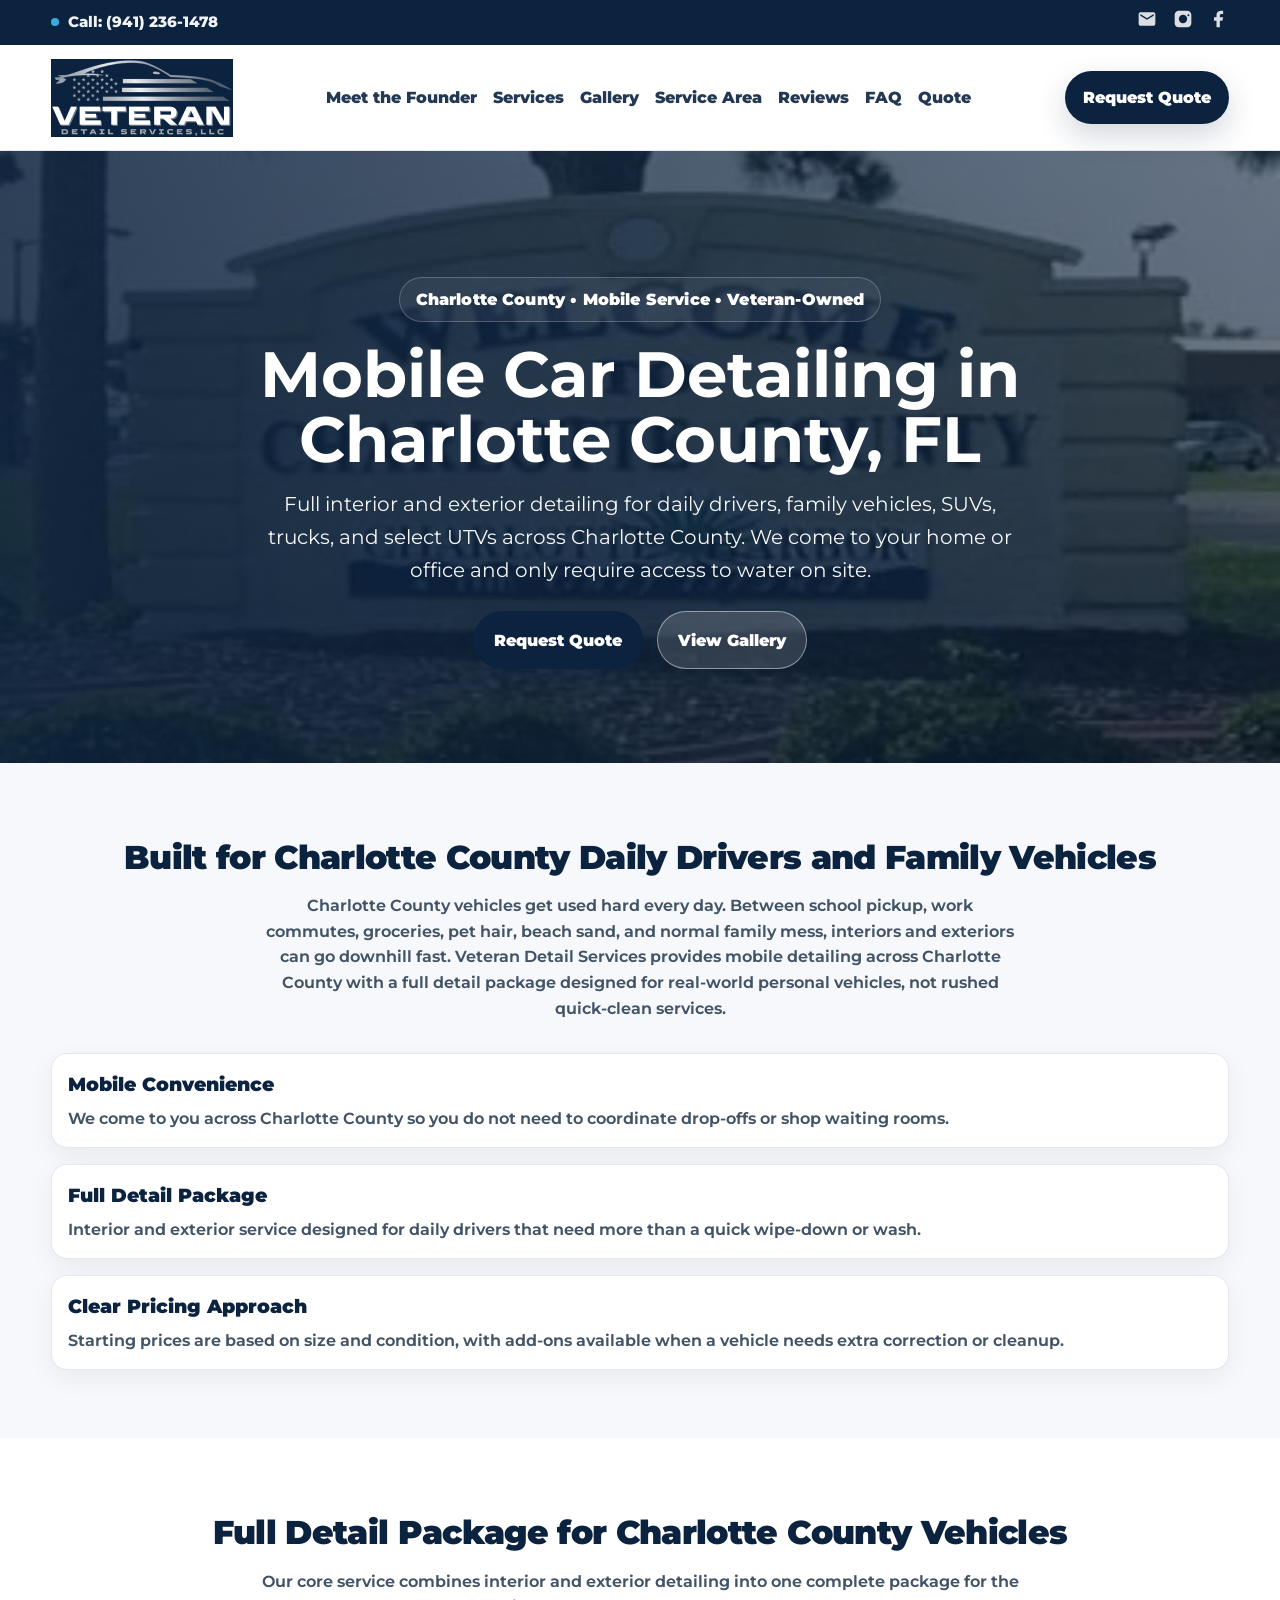
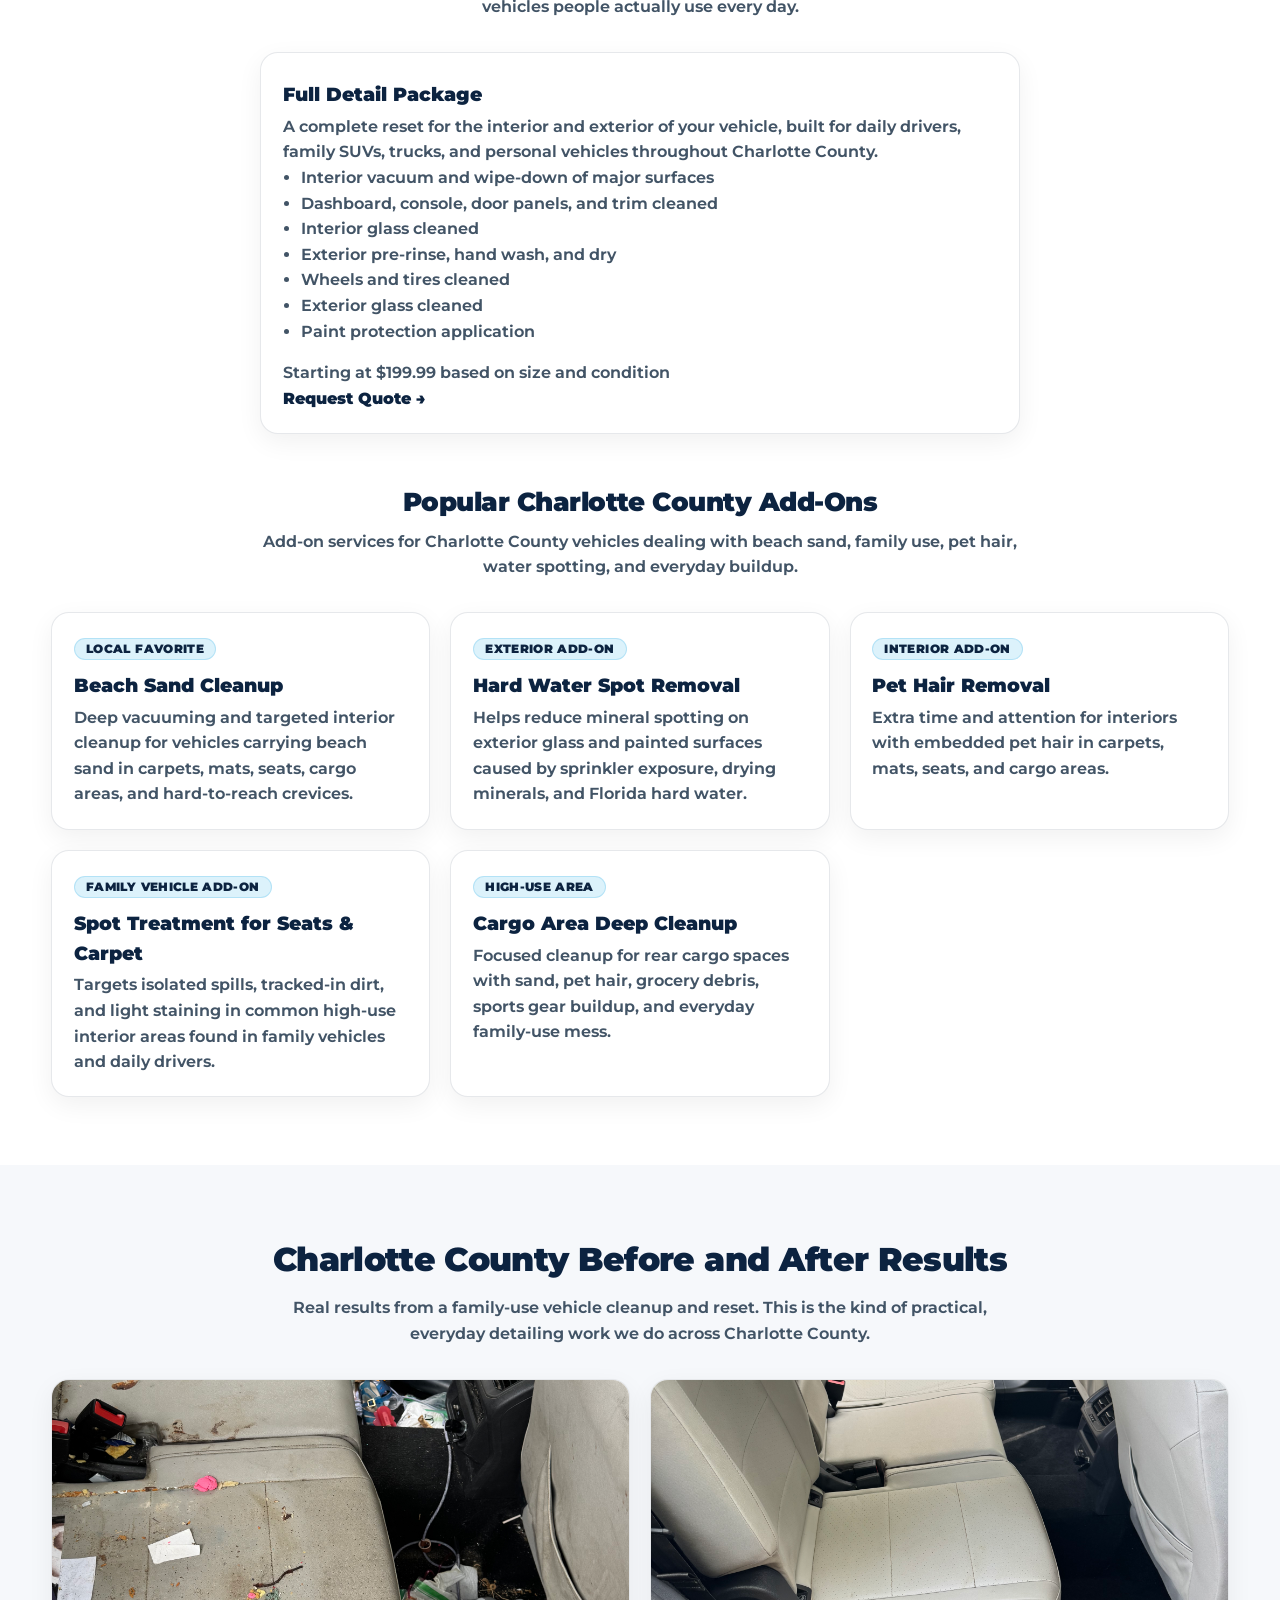
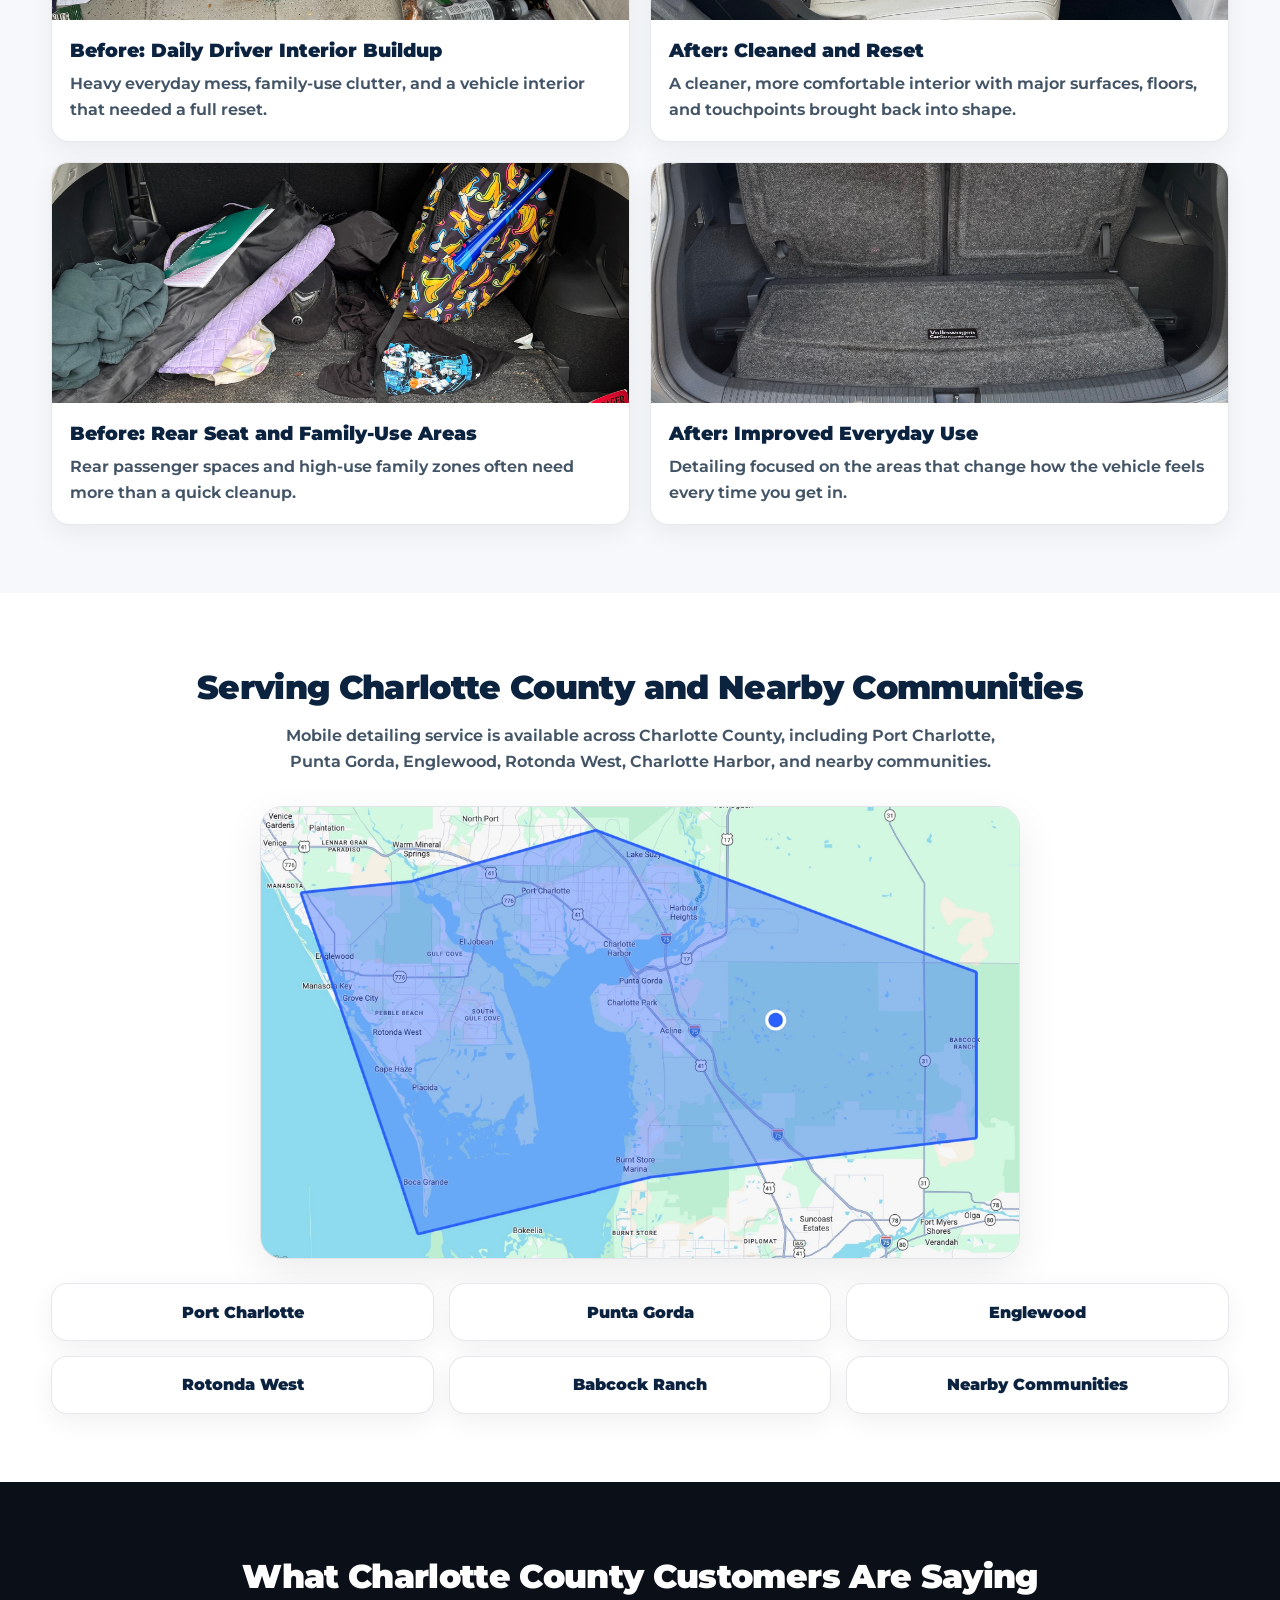
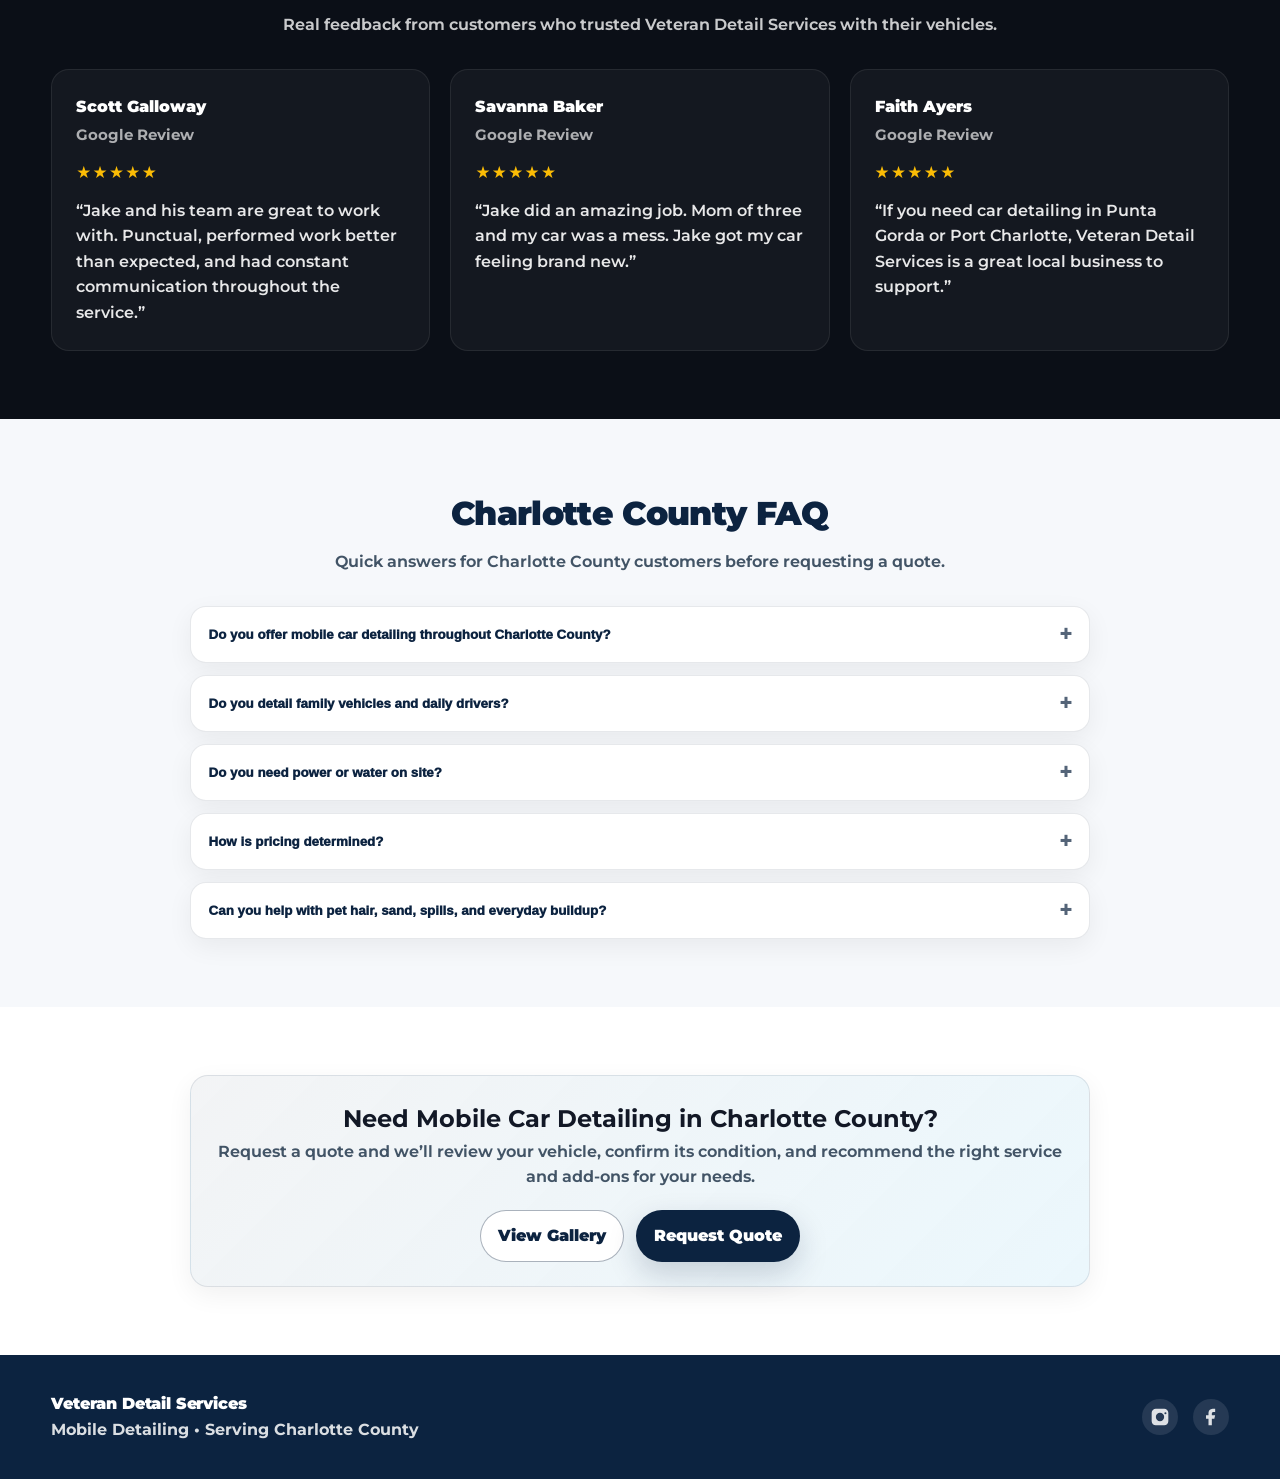
==== charlotte-county-car-detailing.html @ a0cd662c "Landing Page Creation" ====
<!DOCTYPE html>
<html lang="en">
  <head>
    <meta charset="UTF-8" />
    <meta name="viewport" content="width=device-width, initial-scale=1.0" />
    <title>Mobile Car Detailing in Charlotte County, FL | Veteran Detail Services</title>
    <meta
      name="description"
      content="Veteran-owned mobile car detailing in Charlotte County, FL for daily drivers, family SUVs, trucks, and interior resets. Serving Port Charlotte, Punta Gorda, Englewood, Rotonda West, and nearby communities."
    />
    <meta
      name="keywords"
      content="mobile car detailing Charlotte County FL, Charlotte County car detailing, Port Charlotte car detailing, Punta Gorda detailing, Englewood car detailing, family vehicle detailing Charlotte County, interior car detailing Charlotte County"
    />

    <meta property="og:url" content="https://veterandetailservices.com/charlotte-county-car-detailing.html" />
    <meta
      property="og:title"
      content="Mobile Car Detailing in Charlotte County, FL | Veteran Detail Services"
    />
    <meta
      property="og:description"
      content="Mobile interior and exterior detailing for daily drivers, family vehicles, SUVs, and trucks across Charlotte County, Florida."
    />
    <meta
      property="og:image"
      content="https://veterandetailservices.com/assets/images/charlotte-county/welcome-to-charlotte-county.jpg"
    />
    <meta property="og:type" content="website" />
    <meta property="og:site_name" content="Veteran Detail Services" />
    <meta name="robots" content="index, follow, max-image-preview:large" />

    <link rel="canonical" href="https://veterandetailservices.com/charlotte-county-car-detailing.html" />
    <link rel="stylesheet" href="assets/css/styles.css" />
    <link
      href="https://fonts.googleapis.com/css2?family=Montserrat:wght@400;600;700;800;900&display=swap"
      rel="stylesheet"
    />

    <style>
      .county-hero {
        position: relative;
        min-height: 68vh;
        display: flex;
        align-items: center;
        background:
          linear-gradient(to right, rgba(12, 35, 64, 0.84), rgba(12, 35, 64, 0.52)),
          linear-gradient(to top, rgba(0, 0, 0, 0.30), rgba(0, 0, 0, 0.12)),
          url("assets/images/charlotte-county/welcome-to-charlotte-county.jpg") center 38% / cover no-repeat;
        color: #fff;
      }

      .county-hero-content {
        position: relative;
        z-index: 2;
        max-width: 760px;
        padding: 7rem 0 5rem;
        margin: 0 auto;
        text-align: center;
      }

      .county-hero h1 {
        font-size: clamp(2.3rem, 5vw, 4.4rem);
        line-height: 1.02;
        margin-bottom: 1rem;
        color: #fff;
      }

      .county-hero p {
        font-size: clamp(1.05rem, 1.9vw, 1.25rem);
        line-height: 1.65;
        color: rgba(255, 255, 255, 0.96);
        margin-bottom: 1.5rem;
      }

      .county-hero-buttons {
        display: flex;
        gap: 0.9rem;
        flex-wrap: wrap;
        justify-content: center;
      }

      .county-grid {
        display: grid;
        grid-template-columns: 1.1fr 0.9fr;
        gap: 2rem;
        align-items: start;
      }

      .county-card {
        background: #fff;
        border: 1px solid var(--border);
        border-radius: 18px;
        box-shadow: var(--shadow-sm);
        padding: 1.5rem;
      }

      .county-card h3 {
        color: var(--navy);
        font-weight: 950;
        margin-bottom: 0.6rem;
      }

      .county-card p {
        color: var(--muted);
        font-weight: 650;
      }

      .county-points {
        display: grid;
        gap: 1rem;
      }

      .county-point {
        background: #fff;
        border: 1px solid var(--border);
        border-radius: 16px;
        box-shadow: var(--shadow-sm);
        padding: 1rem;
      }

      .county-point h3 {
        color: var(--navy);
        font-weight: 950;
        margin-bottom: 0.35rem;
      }

      .county-point p {
        color: var(--muted);
        font-weight: 650;
      }

      .county-results {
        display: grid;
        grid-template-columns: repeat(2, 1fr);
        gap: 1.25rem;
      }

      .county-result {
        background: #fff;
        border: 1px solid var(--border);
        border-radius: 18px;
        overflow: hidden;
        box-shadow: var(--shadow-sm);
      }

      .county-result-image {
        width: 100%;
        height: 280px;
        object-fit: cover;
      }

      .county-result-body {
        padding: 1rem 1.1rem 1.15rem;
      }

      .county-result-body h3 {
        color: var(--navy);
        font-weight: 950;
        margin-bottom: 0.35rem;
      }

      .county-result-body p {
        color: var(--muted);
        font-weight: 650;
      }

      .county-map {
        max-width: 760px;
        margin: 0 auto;
      }

      .county-map img {
        width: 100%;
        height: auto;
        border-radius: 22px;
        border: 1px solid rgba(12, 35, 64, 0.12);
        box-shadow: var(--shadow-md);
      }

      .county-areas-list {
        display: grid;
        grid-template-columns: repeat(3, 1fr);
        gap: 0.9rem;
        margin-top: 1.5rem;
      }

      .county-area-pill {
        display: flex;
        align-items: center;
        justify-content: center;
        padding: 0.95rem 1rem;
        border-radius: 16px;
        background: #fff;
        border: 1px solid var(--border);
        box-shadow: var(--shadow-sm);
        font-weight: 900;
        color: var(--navy);
      }

      .county-review-grid {
        display: grid;
        grid-template-columns: repeat(3, 1fr);
        gap: 1.25rem;
      }

      .county-review {
        padding: 1.5rem;
        background: rgba(255, 255, 255, 0.04);
        border: 1px solid rgba(255, 255, 255, 0.08);
        border-radius: 18px;
      }

      .county-review-name {
        font-weight: 900;
        color: #fff;
        margin-bottom: 0.25rem;
      }

      .county-review-source {
        font-size: 0.92rem;
        font-weight: 700;
        color: rgba(255, 255, 255, 0.65);
        margin-bottom: 0.7rem;
      }

      .county-review-stars {
        font-size: 1.05rem;
        letter-spacing: 0.08em;
        color: #fbbc05;
        margin-bottom: 0.75rem;
      }

      .county-review p {
        color: rgba(255, 255, 255, 0.9);
        font-weight: 600;
      }

      @media (max-width: 1000px) {
        .county-grid,
        .county-review-grid,
        .county-areas-list {
          grid-template-columns: 1fr;
        }

        .county-results {
          grid-template-columns: 1fr;
        }
      }

      @media (max-width: 768px) {
        .county-hero {
          min-height: 62vh;
          background:
            linear-gradient(to top, rgba(12, 35, 64, 0.92), rgba(12, 35, 64, 0.62)),
            linear-gradient(to right, rgba(0, 0, 0, 0.18), rgba(0, 0, 0, 0.10)),
            url("assets/images/charlotte-county/welcome-to-charlotte-county.jpg") center 35% / cover no-repeat;
          }
        }

        .county-hero-content {
          text-align: center;
          padding: 6.5rem 0 4.5rem;
        }

        .county-hero-buttons {
          justify-content: center;
        }

        .county-result-image {
          height: 240px;
        }

    </style>
  </head>

  <body id="top">
    <div class="topbar">
      <div class="container topbar-inner">
        <a class="topbar-phone" href="tel:+19412361478" aria-label="Call Veteran Detail Services">
          <span class="dot"></span> Call: (941) 236-1478
        </a>

        <div class="topbar-social" aria-label="Social links">
          <a href="mailto:veterandetailservices.swfl@gmail.com" aria-label="Email">
            <svg viewBox="0 0 24 24" class="social-icon" aria-hidden="true">
              <path
                fill="currentColor"
                d="M20 4H4a2 2 0 0 0-2 2v12a2 2 0 0 0 2 2h16a2 2 0 0 0 2-2V6a2 2 0 0 0-2-2zm0 4-8 5L4 8V6l8 5 8-5v2z"
              />
            </svg>
          </a>

          <a
            href="https://www.instagram.com/veterandetailservices.swfl/"
            target="_blank"
            rel="noopener"
            aria-label="Instagram"
          >
            <svg viewBox="0 0 24 24" class="social-icon" aria-hidden="true">
              <path
                fill="currentColor"
                d="M7 2C4.24 2 2 4.24 2 7v10c0 2.76 2.24 5 5 5h10c2.76 0 5-2.24 5-5V7c0-2.76-2.24-5-5-5H7zm5 5a5 5 0 1 1 0 10 5 5 0 0 1 0-10zm6.5-.75a1.25 1.25 0 1 1 0 2.5 1.25 1.25 0 0 1 0-2.5z"
              />
            </svg>
          </a>

          <a
            href="https://www.facebook.com/veterandetailservices"
            target="_blank"
            rel="noopener"
            aria-label="Facebook"
          >
            <svg viewBox="0 0 24 24" class="social-icon" aria-hidden="true">
              <path
                fill="currentColor"
                d="M13 22v-8h3l1-4h-4V8c0-1.16.84-2 2-2h2V2h-3c-3.31 0-5 2.69-5 5v3H6v4h3v8h4z"
              />
            </svg>
          </a>
        </div>
      </div>
    </div>

    <header class="navbar">
      <div class="container nav-container">
        <a class="logo-wrapper" href="index.html#top" aria-label="Go to home">
          <img src="assets/images/vds-logo-header.png" alt="Veteran Detail Services" class="logo" />
        </a>

        <button class="nav-toggle" aria-expanded="false" aria-controls="primaryNav">
          <span class="sr-only">Open menu</span>
          ☰
        </button>

        <nav class="nav" id="primaryNav" aria-label="Primary">
          <ul class="nav-links">
            <li><a href="founder.html">Meet the Founder</a></li>
            <li><a href="index.html#services">Services</a></li>
            <li><a href="gallery.html">Gallery</a></li>
            <li><a href="index.html#areas">Service Area</a></li>
            <li><a href="index.html#reviews">Reviews</a></li>
            <li><a href="index.html#faq">FAQ</a></li>
            <li><a href="contact.html">Quote</a></li>
          </ul>
        </nav>

        <div class="nav-cta">
          <a href="contact.html" class="btn-primary">Request Quote</a>
        </div>
      </div>
    </header>

    <main>
      <section class="county-hero">
        <div class="container">
          <div class="county-hero-content">
            <div class="hero-badge">Charlotte County • Mobile Service • Veteran-Owned</div>
            <h1>Mobile Car Detailing in Charlotte County, FL</h1>
            <p>
              Full interior and exterior detailing for daily drivers, family vehicles, SUVs, trucks, and select UTVs
              across Charlotte County. We come to your home or office and only require access to water on site.
            </p>

            <div class="county-hero-buttons">
              <a href="contact.html" class="btn-primary large">Request Quote</a>
              <a href="gallery.html" class="btn-secondary large">View Gallery</a>
            </div>
          </div>
        </div>
      </section>

      <section class="section section-alt">
        <div class="container">
          <div class="section-header center">
            <h2 class="section-title center">Built for Charlotte County Daily Drivers and Family Vehicles</h2>
            <p class="section-subtitle center">
              Charlotte County vehicles get used hard every day. Between school pickup, work commutes, groceries,
              pet hair, beach sand, and normal family mess, interiors and exteriors can go downhill fast.
              Veteran Detail Services provides mobile detailing across Charlotte County with a full detail package
              designed for real-world personal vehicles, not rushed quick-clean services.
            </p>
          </div>

            <div class="county-points">
              <div class="county-point">
                <h3>Mobile Convenience</h3>
                <p>We come to you across Charlotte County so you do not need to coordinate drop-offs or shop waiting rooms.</p>
              </div>

              <div class="county-point">
                <h3>Full Detail Package</h3>
                <p>Interior and exterior service designed for daily drivers that need more than a quick wipe-down or wash.</p>
              </div>

              <div class="county-point">
                <h3>Clear Pricing Approach</h3>
                <p>Starting prices are based on size and condition, with add-ons available when a vehicle needs extra correction or cleanup.</p>
              </div>
            </div>
          </div>
        </div>
      </section>

      <section class="section" id="charlotte-services">
        <div class="container">
          <div class="section-header center">
            <h2 class="section-title center">Full Detail Package for Charlotte County Vehicles</h2>
            <p class="section-subtitle center">
              Our core service combines interior and exterior detailing into one complete package for the vehicles people actually use every day.
            </p>
          </div>

          <div class="cards" style="display: flex; justify-content: center;">
            <article class="card" style="max-width: 760px; width: 100%;">
              <div class="card-top">
                <h3>Full Detail Package</h3>
              </div>

              <p>
                A complete reset for the interior and exterior of your vehicle, built for daily drivers, family SUVs,
                trucks, and personal vehicles throughout Charlotte County.
              </p>

              <ul class="card-list">
                <li>Interior vacuum and wipe-down of major surfaces</li>
                <li>Dashboard, console, door panels, and trim cleaned</li>
                <li>Interior glass cleaned</li>
                <li>Exterior pre-rinse, hand wash, and dry</li>
                <li>Wheels and tires cleaned</li>
                <li>Exterior glass cleaned</li>
                <li>Paint protection application</li>
              </ul>

              <p class="card-meta">Starting at $199.99 based on size and condition</p>
              <a class="card-link" href="contact.html">Request Quote →</a>
            </article>
          </div>

          <div class="section-header center" style="margin-top: 3rem;">
            <h3 class="section-title center" style="font-size: clamp(1.25rem, 2vw, 1.6rem); margin-bottom: 0.35rem;">
                Popular Charlotte County Add-Ons
              </h3>
              <p class="section-subtitle center">
                Add-on services for Charlotte County vehicles dealing with beach sand, family use, pet hair, water spotting, and everyday buildup.
              </p>
          </div>

          <div class="cards addon-cards">
            <article class="card">
              <div class="card-top">
                <div class="card-tag">LOCAL FAVORITE</div>
                <h3>Beach Sand Cleanup</h3>
              </div>
              <p>
                Deep vacuuming and targeted interior cleanup for vehicles carrying beach sand in carpets,
                mats, seats, cargo areas, and hard-to-reach crevices.
              </p>
            </article>

            <article class="card">
              <div class="card-top">
                <div class="card-tag">EXTERIOR ADD-ON</div>
                <h3>Hard Water Spot Removal</h3>
              </div>
              <p>
                Helps reduce mineral spotting on exterior glass and painted surfaces caused by sprinkler exposure,
                drying minerals, and Florida hard water.
              </p>
            </article>

            <article class="card">
              <div class="card-top">
                <div class="card-tag">INTERIOR ADD-ON</div>
                <h3>Pet Hair Removal</h3>
              </div>
              <p>
                Extra time and attention for interiors with embedded pet hair in carpets, mats, seats,
                and cargo areas.
              </p>
            </article>

            <article class="card">
              <div class="card-top">
                <div class="card-tag">FAMILY VEHICLE ADD-ON</div>
                <h3>Spot Treatment for Seats & Carpet</h3>
              </div>
              <p>
                Targets isolated spills, tracked-in dirt, and light staining in common high-use interior areas
                found in family vehicles and daily drivers.
              </p>
            </article>

            <article class="card">
              <div class="card-top">
                <div class="card-tag">HIGH-USE AREA</div>
                <h3>Cargo Area Deep Cleanup</h3>
              </div>
              <p>
                Focused cleanup for rear cargo spaces with sand, pet hair, grocery debris, sports gear buildup,
                and everyday family-use mess.
              </p>
            </article>
          </div>
        </div>
      </section>

      <section class="section section-alt" id="charlotte-results">
        <div class="container">
          <div class="section-header center">
            <h2 class="section-title center">Charlotte County Before and After Results</h2>
            <p class="section-subtitle center">
              Real results from a family-use vehicle cleanup and reset. This is the kind of practical, everyday detailing work we do across Charlotte County.
            </p>
          </div>

          <div class="county-results">
            <article class="county-result">
              <img
                src="assets/images/charlotte-county/charlotte-family-before-1.jpg"
                alt="Family vehicle interior before mobile detailing in Charlotte County"
                class="county-result-image"
              />
              <div class="county-result-body">
                <h3>Before: Daily Driver Interior Buildup</h3>
                <p>Heavy everyday mess, family-use clutter, and a vehicle interior that needed a full reset.</p>
              </div>
            </article>

            <article class="county-result">
              <img
                src="assets/images/charlotte-county/charlotte-family-after-1.jpg"
                alt="Family vehicle interior after mobile detailing in Charlotte County"
                class="county-result-image"
              />
              <div class="county-result-body">
                <h3>After: Cleaned and Reset</h3>
                <p>A cleaner, more comfortable interior with major surfaces, floors, and touchpoints brought back into shape.</p>
              </div>
            </article>

            <article class="county-result">
              <img
                src="assets/images/charlotte-county/charlotte-family-before-2.jpg"
                alt="Family SUV rear seating area before detailing in Charlotte County"
                class="county-result-image"
              />
              <div class="county-result-body">
                <h3>Before: Rear Seat and Family-Use Areas</h3>
                <p>Rear passenger spaces and high-use family zones often need more than a quick cleanup.</p>
              </div>
            </article>

            <article class="county-result">
              <img
                src="assets/images/charlotte-county/charlotte-family-after-2.jpg"
                alt="Family SUV rear seating area after detailing in Charlotte County"
                class="county-result-image"
              />
              <div class="county-result-body">
                <h3>After: Improved Everyday Use</h3>
                <p>Detailing focused on the areas that change how the vehicle feels every time you get in.</p>
              </div>
            </article>
          </div>
        </div>
      </section>

      <section class="section" id="charlotte-map">
        <div class="container">
          <div class="section-header center">
            <h2 class="section-title center">Serving Charlotte County and Nearby Communities</h2>
            <p class="section-subtitle center">
              Mobile detailing service is available across Charlotte County, including Port Charlotte, Punta Gorda, Englewood,
              Rotonda West, Charlotte Harbor, and nearby communities.
            </p>
          </div>

          <div class="county-map">
            <img
              src="assets/images/charlotte-county/charlotte-county-map.jpg"
              alt="Map showing Charlotte County, Florida service area for Veteran Detail Services"
              loading="lazy"
            />
          </div>

          <div class="county-areas-list">
            <div class="county-area-pill">Port Charlotte</div>
            <div class="county-area-pill">Punta Gorda</div>
            <div class="county-area-pill">Englewood</div>
            <div class="county-area-pill">Rotonda West</div>
            <div class="county-area-pill">Babcock Ranch</div>
            <div class="county-area-pill">Nearby Communities</div>
          </div>
        </div>
      </section>

      <section class="section" id="charlotte-reviews" style="background: #0b0f17; color: #fff;">
        <div class="container">
          <div class="section-header center">
            <h2 class="section-title center" style="color: #fff;">What Charlotte County Customers Are Saying</h2>
            <p class="section-subtitle center" style="color: rgba(255,255,255,0.78);">
              Real feedback from customers who trusted Veteran Detail Services with their vehicles.
            </p>
          </div>

          <div class="county-review-grid">
            <article class="county-review">
              <div class="county-review-name">Scott Galloway</div>
              <div class="county-review-source">Google Review</div>
              <div class="county-review-stars" aria-label="5 out of 5 stars">★★★★★</div>
              <p>
                “Jake and his team are great to work with. Punctual, performed work better than expected,
                and had constant communication throughout the service.”
              </p>
            </article>

            <article class="county-review">
              <div class="county-review-name">Savanna Baker</div>
              <div class="county-review-source">Google Review</div>
              <div class="county-review-stars" aria-label="5 out of 5 stars">★★★★★</div>
              <p>
                “Jake did an amazing job. Mom of three and my car was a mess. Jake got my car feeling brand new.”
              </p>
            </article>

            <article class="county-review">
              <div class="county-review-name">Faith Ayers</div>
              <div class="county-review-source">Google Review</div>
              <div class="county-review-stars" aria-label="5 out of 5 stars">★★★★★</div>
              <p>
                “If you need car detailing in Punta Gorda or Port Charlotte, Veteran Detail Services is a great local business to support.”
              </p>
            </article>
          </div>
        </div>
      </section>

      <section class="section section-alt" id="charlotte-faq">
        <div class="container">
          <div class="section-header center">
            <h2 class="section-title center">Charlotte County FAQ</h2>
            <p class="section-subtitle center">Quick answers for Charlotte County customers before requesting a quote.</p>
          </div>

          <div class="faq">
            <div class="faq-item">
              <button class="faq-q" aria-expanded="false">
                Do you offer mobile car detailing throughout Charlotte County?
                <span class="faq-icon">+</span>
              </button>
              <div class="faq-a" hidden>
                Yes. We provide mobile detailing across Charlotte County and nearby communities, including Port Charlotte,
                Punta Gorda, Englewood, Rotonda West, and surrounding areas when scheduling allows.
              </div>
            </div>

            <div class="faq-item">
              <button class="faq-q" aria-expanded="false">
                Do you detail family vehicles and daily drivers?
                <span class="faq-icon">+</span>
              </button>
              <div class="faq-a" hidden>
                Yes. This page is specifically built around the type of vehicles many Charlotte County customers drive every day:
                family SUVs, daily drivers, personal-use trucks, and interiors that need practical cleanup and reset work.
              </div>
            </div>

            <div class="faq-item">
              <button class="faq-q" aria-expanded="false">
                Do you need power or water on site?
                <span class="faq-icon">+</span>
              </button>
              <div class="faq-a" hidden>
                At this time, we only require access to a water source on site. We provide our own power.
              </div>
            </div>

            <div class="faq-item">
              <button class="faq-q" aria-expanded="false">
                How is pricing determined?
                <span class="faq-icon">+</span>
              </button>
              <div class="faq-a" hidden>
                Pricing starts based on vehicle size and increases based on interior condition and selected add-ons.
                Final pricing is confirmed after review of the vehicle details and condition.
              </div>
            </div>

            <div class="faq-item">
              <button class="faq-q" aria-expanded="false">
                Can you help with pet hair, sand, spills, and everyday buildup?
                <span class="faq-icon">+</span>
              </button>
              <div class="faq-a" hidden>
                Yes. Those are some of the most common issues we see in Charlotte County daily drivers and family vehicles.
                Add-ons are available when a vehicle needs additional correction or cleanup.
              </div>
            </div>
          </div>
        </div>
      </section>

      <section class="section">
        <div class="container">
          <div class="founder-mission" style="max-width: 900px; margin: 0 auto; text-align: center;">
            <h2>Need Mobile Car Detailing in Charlotte County?</h2>
            <p>
              Request a quote and we’ll review your vehicle, confirm its condition, and recommend the right service and add-ons for your needs.
            </p>
            <div class="founder-actions" style="justify-content: center;">
              <a href="gallery.html" class="btn-secondary dark">View Gallery</a>
              <a href="contact.html" class="btn-primary">Request Quote</a>
            </div>
          </div>
        </div>
      </section>
    </main>

    <footer class="footer">
      <div class="container footer-inner">
        <div>
          <div class="footer-title">Veteran Detail Services</div>
          <div class="footer-sub">Mobile Detailing • Serving Charlotte County</div>
        </div>

        <div class="footer-social">
          <a
            href="https://www.instagram.com/veterandetailservices.swfl/"
            target="_blank"
            rel="noopener"
            aria-label="Instagram"
          >
            <svg viewBox="0 0 24 24" class="social-icon" aria-hidden="true">
              <path
                fill="currentColor"
                d="M7 2C4.24 2 2 4.24 2 7v10c0 2.76 2.24 5 5 5h10c2.76 0 5-2.24 5-5V7c0-2.76-2.24-5-5-5H7zm5 5a5 5 0 1 1 0 10 5 5 0 0 1 0-10zm6.5-.75a1.25 1.25 0 1 1 0 2.5 1.25 1.25 0 0 1 0-2.5z"
              />
            </svg>
          </a>

          <a
            href="https://www.facebook.com/veterandetailservices"
            target="_blank"
            rel="noopener"
            aria-label="Facebook"
          >
            <svg viewBox="0 0 24 24" class="social-icon" aria-hidden="true">
              <path
                fill="currentColor"
                d="M13 22v-8h3l1-4h-4V8c0-1.16.84-2 2-2h2V2h-3c-3.31 0-5 2.69-5 5v3H6v4h3v8h4z"
              />
            </svg>
          </a>
        </div>
      </div>
    </footer>

    <div class="mobile-cta-bar" aria-label="Quick contact actions">
      <a class="mobile-cta-btn primary" href="tel:+19412361478">Call</a>
      <a class="mobile-cta-btn" href="sms:+19412361478">Text</a>
      <a class="mobile-cta-btn accent" href="contact.html">Quote</a>
    </div>

    <script src="assets/js/main.js"></script>

    <script type="application/ld+json">
      {
        "@context": "https://schema.org",
        "@graph": [
          {
            "@type": "WebPage",
            "name": "Charlotte County Mobile Car Detailing | Veteran Detail Services",
            "url": "https://veterandetailservices.com/charlotte-county-car-detailing.html",
            "description": "Mobile car detailing in Charlotte County, Florida for daily drivers, family vehicles, SUVs, and trucks."
          },
          {
            "@type": "AutoDetailing",
            "name": "Veteran Detail Services",
            "url": "https://veterandetailservices.com/",
            "telephone": "+1-941-236-1478",
            "email": "veterandetailservices.swfl@gmail.com",
            "areaServed": [
              "Charlotte County, FL",
              "Port Charlotte, FL",
              "Punta Gorda, FL",
              "Englewood, FL",
              "Rotonda West, FL",
              "Charlotte Harbor, FL"
            ]
          }
        ]
      }
    </script>
  </body>
</html>
---- assets/css/styles.css ----
/* =========================
   GLOBAL RESET + THEME
========================= */
*{ margin: 0; padding: 0; box-sizing: border-box; }

:root{
  --navy: #0c2340;
  --navy-2: #144a75;
  --sky: #3db4e7;

  --text: #121826;
  --muted: #425466;

  --bg: #ffffff;
  --bg-alt: #f6f8fb;

  --border: rgba(12,35,64,0.10);
  --shadow-sm: 0 8px 26px rgba(0,0,0,0.06);
  --shadow-md: 0 14px 42px rgba(0,0,0,0.08);

  --radius-sm: 10px;
  --radius-md: 14px;
  --radius-lg: 18px;

  --focus: 0 0 0 4px rgba(61,180,231,0.25);
}

html{ scroll-behavior: smooth; }

body{
  font-family: "Montserrat", system-ui, -apple-system, Segoe UI, Roboto, Arial, sans-serif;
  line-height: 1.6;
  background: var(--bg);
  color: var(--text);
}

img{ max-width: 100%; height: auto; display: block; }
a{ color: inherit; text-decoration: none; }

.container{
  width: 92%;
  max-width: 1200px;
  margin: 0 auto;
}

.center{ text-align: center; }

.sr-only{
  position: absolute;
  width: 1px; height: 1px;
  padding: 0; margin: -1px;
  overflow: hidden;
  clip: rect(0,0,0,0);
  border: 0;
}

/* Reduce motion if user prefers */
@media (prefers-reduced-motion: reduce){
  *{ scroll-behavior: auto !important; transition: none !important; animation: none !important; }
}

/* =========================
   TOP BAR
========================= */
.topbar{
  background: var(--navy);
  color: #fff;
  font-weight: 800;
  font-size: 0.95rem;
}

.topbar-inner{
  display: flex;
  justify-content: space-between;
  align-items: center;
  padding: 0.55rem 0;
  gap: 1rem;
}

.topbar-phone{
  display: inline-flex;
  align-items: center;
  gap: 0.55rem;
  opacity: 0.95;
}

.dot{
  width: 8px;
  height: 8px;
  border-radius: 50%;
  background: var(--sky);
  display: inline-block;
}

.topbar-social{
  display: flex;
  gap: 1rem;
  align-items: center;
}

.social-icon{
  width: 20px;
  height: 20px;
  color: #ffffff;
  opacity: 0.85;
  transition: opacity 0.2s ease, transform 0.2s ease;
}

.topbar-social a:hover .social-icon{
  opacity: 1;
  transform: translateY(-2px);
}

/* =========================
   NAVBAR
========================= */
.navbar{
  position: sticky;
  top: 0;
  z-index: 20;
  background: rgba(255,255,255,0.92);
  backdrop-filter: blur(10px);
  border-bottom: 1px solid var(--border);
}

.nav-container{
  display: flex;
  align-items: center;
  justify-content: space-between;
  gap: 1rem;
  padding: 0.85rem 0;
}

.logo-wrapper{
  display: flex;
  align-items: center;
  flex-shrink: 0;
}

.logo{
  height: 78px;
  width: auto;
  display: block;
}

.nav-toggle{
  display: none;
  border: 1px solid var(--border);
  background: #fff;
  border-radius: 12px;
  padding: 0.5rem 0.75rem;
  font-size: 1.2rem;
  cursor: pointer;
}

.nav-links{
  list-style: none;
  display: flex;
  gap: 1rem;
  align-items: center;
}

.nav-links a{
  font-weight: 850;
  color: var(--navy);
  opacity: 0.9;
}

.nav-links a:hover{ opacity: 1; }

.nav-cta{ display: flex; }

/* Mobile nav open state (used by JS) */
.nav.is-open{ display: block; }

@media (max-width: 1000px){
  .nav{
    box-shadow: 0 18px 40px rgba(0,0,0,0.10);
  }

  .gallery-grid{ grid-template-columns: repeat(2, 1fr); }

  .nav-links a{
    width: 100%;
    padding: 0.75rem 0.25rem;
  }
}

@media (max-width: 600px){
  .gallery-grid{ grid-template-columns: 1fr; }
}

/* =========================
   BUTTONS
========================= */
.btn-primary,
.btn-secondary{
  display: inline-flex;
  align-items: center;
  justify-content: center;
  gap: 0.55rem;
  border-radius: 999px;
  padding: 0.78rem 1.05rem;
  font-weight: 900;
  border: 1px solid transparent;
  transition: transform 0.15s ease, box-shadow 0.2s ease, background 0.2s ease, color 0.2s ease, border-color 0.2s ease;
  white-space: nowrap;
}

.btn-primary{
  background: var(--navy);
  color: #fff;
  box-shadow: 0 12px 30px rgba(12,35,64,0.18);
}

.btn-primary:hover{
  background: var(--navy-2);
  transform: translateY(-1px);
}

.btn-secondary{
  background: rgba(255,255,255,0.14);
  border-color: rgba(255,255,255,0.45);
  color: #fff;
}

.btn-secondary:hover{
  background: rgba(255,255,255,0.18);
  transform: translateY(-1px);
}

.btn-secondary.dark{
  background: #fff;
  color: var(--navy);
  border-color: rgba(12,35,64,0.35);
}

.btn-secondary.dark:hover{
  background: var(--navy);
  color: #fff;
  border-color: var(--navy);
}

.large{ 
  padding: 0.95rem 1.25rem; 
  font-size: 1.1rem;
}

.btn-primary,
.btn-secondary{
  font-size: 1rem;
}

/* =========================
   SECTIONS
========================= */
.section{ padding: 4.25rem 0; }
.section-alt{ background: var(--bg-alt); }

.section-header{
  margin-bottom: 2rem;
}

.section-title{
  font-size: clamp(1.6rem, 2.6vw, 2.2rem);
  font-weight: 950;
  letter-spacing: -0.02em;
  color: var(--navy);
  margin-bottom: 0.55rem;
}

.section-subtitle{
  max-width: 760px;
  margin: 0 auto;
  color: var(--muted);
  font-weight: 650;
}

/* Offset anchor scrolling for sticky navbar */
section{
  scroll-margin-top: 90px;
}

/* =========================
   FOUNDER SECTION
========================= */
.founder-intro{
  align-items: start;
}

.founder-image-wrap{
  background: linear-gradient(135deg, rgba(12,35,64,0.05), rgba(61,180,231,0.10));
  border: 1px solid rgba(12,35,64,0.10);
  border-radius: 18px;
  overflow: hidden;
  box-shadow: var(--shadow-sm);
  padding: 12px;
}

.founder-image-grid{
  display: grid;
  grid-template-columns: 1.15fr 0.85fr;
  gap: 12px;
  align-items: stretch;
}

.founder-image{
  width: 100%;
  height: 420px;
  object-fit: cover;
  border-radius: 12px;
  box-shadow: 0 10px 24px rgba(12,35,64,0.12);
}

.founder-image-main{
  object-position: center 18%;
}

.founder-image-secondary{
  object-position: center 22%;
}

.founder-copy h3{
  font-size: clamp(1.35rem, 2vw, 1.8rem);
  font-weight: 950;
  color: var(--navy);
  margin-bottom: 0.75rem;
}

.founder-copy p{
  color: var(--muted);
  font-weight: 650;
  margin-bottom: 1rem;
}

.founder-grid{
  display: grid;
  grid-template-columns: repeat(3, 1fr);
  gap: 1.25rem;
  margin-top: 2.25rem;
}

.founder-card{
  background: #fff;
  border: 1px solid var(--border);
  border-radius: 18px;
  overflow: hidden;
  box-shadow: var(--shadow-sm);
  display: flex;
  flex-direction: column;
  height: 100%;
  min-width: 0;
}

.founder-card .card-tag{
  display: flex;
  align-items: center;
  justify-content: center;
  width: 220px;
  min-height: 48px;
  margin: 0 auto 0.35rem auto;
  text-align: center;
}

.founder-card-image{
  width: 100%;
  height: 250px;
  object-fit: cover;
}

.founder-card-image-army{
  object-position: center 25%;
}

.founder-card-image-fire{
  object-position: center 42%;
}

.founder-card-image-why{
  object-position: center 27%;
}

.founder-card-body{
  padding: 1.4rem 1.25rem 1.35rem;
  display: flex;
  flex-direction: column;
  gap: 0.8rem;
  flex: 1;
  min-width: 0;
}

.founder-card h3{
  font-weight: 950;
  color: var(--navy);
  margin: 0;
}

.founder-card p{
  color: var(--muted);
  font-weight: 650;
  margin: 0;
}

.founder-card h3,
.founder-card p{
  min-width: 0;
  overflow-wrap: anywhere;
}

.founder-mission{
  margin-top: 2.25rem;
  background: linear-gradient(135deg, rgba(12,35,64,0.05), rgba(61,180,231,0.10));
  border: 1px solid rgba(12,35,64,0.10);
  border-radius: 18px;
  padding: 1.5rem;
  box-shadow: var(--shadow-sm);
}

.founder-mission h3{
  font-weight: 950;
  color: var(--navy);
  margin-bottom: 0.5rem;
}

.founder-mission p{
  color: var(--muted);
  font-weight: 650;
  margin: 0;
}

.founder-actions{
  display: flex;
  gap: 0.75rem;
  flex-wrap: wrap;
  margin-top: 1.25rem;
}

@media (max-width: 900px){
  .founder-image-grid{
    grid-template-columns: 1fr;
  }

  .founder-image-wrap{
    padding: 10px;
  }

  .founder-image{
    height: auto;
    max-height: none;
    aspect-ratio: auto;
    object-fit: contain;
    background: #f6f8fb;
  }

  .founder-card-image{
    height: 260px;
  }
}

@media (max-width: 640px){
  .founder-image{
    height: auto;
    object-fit: contain;
    background: #f6f8fb;
  }

  .founder-card-image{
    height: 220px;
  }

  .founder-card-image-army{
    object-position: center 10%;
  }

  .founder-card-image-fire{
    object-position: center 10%;
  }

  .founder-card-image-why{
    object-position: center 16%;
  }
}

/* =========================
   SEO
========================= */
.areas-seo{
  max-width: 780px;
  margin: 0.75rem auto 2rem auto;
  color: var(--muted);
  font-weight: 650;
}

/* =========================
   HERO
========================= */
.hero-badge{
  display: inline-flex;
  align-items: center;
  justify-content: center;
  gap: 0.5rem;
  padding: 0.55rem 0.95rem;
  border-radius: 999px;
  border: 1px solid rgba(255,255,255,0.22);
  background: rgba(255,255,255,0.06);
  font-weight: 900;
  letter-spacing: 0.01em;
  margin-bottom: 1.25rem;
}

.hero-buttons{
  display: flex;
  gap: 0.9rem;
  justify-content: center;
  flex-wrap: wrap;
}

.hero-social{
  margin-top: 0.8rem;
  text-align: center;
  font-weight: 750;
  opacity: 0.92;
}

.hero-social a{
  color: var(--sky);
}

.hero-social a:hover{
  text-decoration: underline;
}

.hero-quicklinks{
  margin-top: 1.3rem;
  display: inline-flex;
  gap: 0.75rem;
  flex-wrap: wrap;
  justify-content: center;
}

.hero-quicklinks a{
  padding: 0.55rem 0.8rem;
  border-radius: 999px;
  border: 1px solid rgba(255,255,255,0.22);
  background: rgba(255,255,255,0.06);
  font-weight: 850;
}

.hero-slider {
  position: relative;
  min-height: 82vh;
  overflow: hidden;
  background: #0c2340;
}

.hero-slide {
  position: absolute;
  inset: 0;
  opacity: 0;
  visibility: hidden;
  transition: opacity 0.8s ease, visibility 0.8s ease;
  background-size: cover;
  background-position: center;
  display: flex;
  align-items: center;
}

.hero-slide.active {
  opacity: 1;
  visibility: visible;
  z-index: 1;
}

.hero-slide-overlay {
  position: absolute;
  inset: 0;
  background:
    linear-gradient(to right, rgba(12, 35, 64, 0.72), rgba(12, 35, 64, 0.28)),
    linear-gradient(to top, rgba(0, 0, 0, 0.22), rgba(0, 0, 0, 0.12));
}

.hero-slide-content {
  position: relative;
  z-index: 2;
  color: #fff;
  padding-top: 7rem;
  padding-bottom: 5rem;
  max-width: 720px;
  text-align: left;
}

.hero-slide-content .hero-buttons {
  justify-content: flex-start;
}

.hero-slide-content h1,
.hero-slide-content h2 {
  font-size: clamp(2.3rem, 5vw, 4.4rem);
  line-height: 1.02;
  margin: 0 0 1rem;
  color: #fff;
}

.hero-slide-content .hero-subheadline {
  font-size: clamp(1.08rem, 1.9vw, 1.32rem);
  line-height: 1.65;
  max-width: 680px;
  color: rgba(255, 255, 255, 0.96);
  margin-bottom: 1.5rem;
}

.hero-slider-controls {
  position: absolute;
  inset: 50% 1rem auto 1rem;
  transform: translateY(-50%);
  display: flex;
  justify-content: space-between;
  z-index: 3;
  pointer-events: none;
}

.hero-slider-btn {
  pointer-events: auto;
  width: 52px;
  height: 52px;
  border: 0;
  border-radius: 999px;
  background: rgba(255, 255, 255, 0.16);
  color: #fff;
  font-size: 2rem;
  line-height: 1;
  cursor: pointer;
  backdrop-filter: blur(6px);
  transition: background 0.2s ease, transform 0.2s ease;
}

.hero-slider-btn:hover {
  background: rgba(255, 255, 255, 0.24);
  transform: scale(1.04);
}

.hero-slider-dots {
  position: absolute;
  left: 50%;
  bottom: 1.4rem;
  transform: translateX(-50%);
  z-index: 3;
  display: flex;
  gap: 0.6rem;
}

.hero-dot {
  width: 12px;
  height: 12px;
  border-radius: 999px;
  border: 0;
  background: rgba(255, 255, 255, 0.42);
  cursor: pointer;
  transition: transform 0.2s ease, background 0.2s ease;
}

.hero-dot.active {
  background: #fff;
  transform: scale(1.12);
}

/* =========================
   ABOUT / SPLIT
========================= */
.split{
  display: grid;
  grid-template-columns: 1.2fr 0.8fr;
  gap: 2rem;
  align-items: start;
}

.points{
  display: grid;
  gap: 0.95rem;
  margin: 0 0 1.5rem;
}

.point{
  display: flex;
  gap: 0.9rem;
  align-items: flex-start;
  background: #fff;
  border: 1px solid var(--border);
  border-radius: 16px;
  padding: 1rem;
  box-shadow: var(--shadow-sm);
}

.point-icon{
  width: 34px;
  height: 34px;
  border-radius: 10px;
  background: rgba(61,180,231,0.16);
  color: var(--navy);
  display: grid;
  place-items: center;
  font-weight: 950;
  flex: 0 0 auto;
}

.point h3{
  font-weight: 950;
  color: var(--navy);
  margin-bottom: 0.2rem;
}

.point p{
  color: var(--muted);
  font-weight: 650;
}

.cta-row{ margin-top: 0.25rem; }

.feature-card{
  background: #fff;
  border: 1px solid var(--border);
  border-radius: 18px;
  box-shadow: var(--shadow-sm);
}

.feature-card-inner{
  padding: 1.25rem;
  display: grid;
  gap: 0.85rem;
}

.kpi{
  border: 1px solid rgba(12,35,64,0.10);
  border-radius: 14px;
  padding: 0.95rem 1rem;
  background: rgba(246,248,251,0.65);
}

.kpi-num{
  display: block;
  font-weight: 950;
  color: var(--navy);
}

.kpi-label{
  display: block;
  font-weight: 750;
  color: var(--muted);
}

/* =========================
   CARDS
========================= */
.cards{
  display: grid;
  grid-template-columns: repeat(3, 1fr);
  gap: 1.25rem;
}

.card{
  background: #fff;
  border: 1px solid var(--border);
  border-radius: 18px;
  padding: 1.35rem;
  box-shadow: var(--shadow-sm);

  display: flex;
  flex-direction: column;
  height: 100%;
}

/* Center single premium card (fallback / broad support) */
.cards{
  justify-items: stretch;
}

.cards > .card:only-child{
  justify-self: center;
  width: 100%;
  max-width: 620px;
}

.card-top{
  display: flex;
  flex-direction: column;
  gap: 0.55rem;
  align-items: flex-start;
  margin-top: 0.25rem;
}

.card-tag{
  display: inline-flex;
  align-items: center;
  justify-content: center;

  padding: 0.25rem 0.7rem;
  border-radius: 999px;

  font-size: 0.75rem;
  line-height: 1;
  font-weight: 900;
  letter-spacing: 0.03em;

  background: rgba(61,180,231,0.18);
  color: var(--navy);
  border: 1px solid rgba(61,180,231,0.25);
}

.card h3{
  margin-top: 0.1rem;
  margin-bottom: 0.25rem;
  font-weight: 950;
  color: var(--navy);
}

.card p{
  color: var(--muted);
  font-weight: 650;
}

.card-list{
  margin-bottom: 1rem;
  padding-left: 1.15rem;
  color: var(--muted);
  font-weight: 650;
}

.card-meta{
  font-weight: 950;
  color: var(--navy);
  margin-top: auto;
}

.card-link{
  font-weight: 950;
  color: var(--navy);
}

.card-link:hover{
  text-decoration: underline;
}

/* Center Premium (Tier 3) section card */
#services .cards:first-of-type{
  display: flex;
  justify-content: center;
}

#services .cards:first-of-type .card{
  width: 100%;
  max-width: 760px;
}

@media (max-width: 768px) {
  #services .addon-cards{
    display: grid !important;
    grid-template-columns: 1fr !important;
    gap: 1rem;
    overflow-x: visible !important;
  }

  #services .addon-cards .card{
    width: 100% !important;
    max-width: none !important;
    min-width: 0 !important;
    margin: 0 !important;
  }

  html,
  body{
    overflow-x: hidden;
  }
}

/* =========================
   GALLERY
========================= */
.gallery-grid{
  display: grid;
  grid-template-columns: repeat(3, 1fr);
  gap: 1rem;
}

.gallery-item{
  border-radius: 16px;
  overflow: hidden;
  border: 1px solid var(--border);
  box-shadow: var(--shadow-sm);
  background: #fff;
  transition: transform 0.15s ease, box-shadow 0.2s ease, border-color 0.2s ease;
}

.gallery-item img{
  width: 100%;
  height: 280px;
  object-fit: cover;
}

.gallery-item:hover{
  transform: translateY(-3px);
  box-shadow: var(--shadow-md);
  border-color: rgba(61,180,231,0.35);
}

/* =========================
   LAUNCH SECTION
========================= */
.launch-grid{
  display: grid;
  grid-template-columns: 1fr 1fr;
  gap: 1.25rem;
  align-items: stretch;
}

.launch-card{
  background: #fff;
  border: 1px solid var(--border);
  border-radius: 18px;
  padding: 1.6rem;
  box-shadow: var(--shadow-sm);
  display: flex;
  flex-direction: column;
}

.launch-card.alt{
  background: linear-gradient(135deg, rgba(12,35,64,0.06), rgba(61,180,231,0.10));
}

.launch-card h3{
  color: var(--navy);
  font-weight: 950;
  margin-bottom: 0.5rem;
}

.launch-card p{
  color: var(--muted);
  font-weight: 650;
}

.launch-list{
  margin: 1rem 0 1.25rem;
  padding-left: 1.15rem;
  color: var(--muted);
  font-weight: 650;
}

.launch-list li{ margin: 0.35rem 0; }

.launch-actions{
  display: flex;
  gap: 0.75rem;
  flex-wrap: wrap;
  margin-top: 1rem;
}

.mini-kpis{
  display: grid;
  gap: 0.75rem;
  margin: 1rem 0;
}

.mini-kpi{
  background: rgba(255,255,255,0.75);
  border: 1px solid rgba(12,35,64,0.10);
  border-radius: 14px;
  padding: 0.9rem 1rem;
}

.mini-num{
  display: block;
  font-weight: 950;
  color: var(--navy);
}

.mini-label{
  display: block;
  font-weight: 750;
  color: var(--muted);
}

.mini-note{
  margin-top: 0.75rem;
  font-size: 0.95rem;
  color: var(--muted);
  font-weight: 650;
}

.quote-mini-note{
  margin: 0.75rem 0 0;
  padding: 0.7rem 0.85rem;
  border-radius: 10px;

  background: rgba(61,180,231,0.08);
  border: 1px solid rgba(61,180,231,0.20);
  font-size: 0.96rem;
  font-weight: 650;
  line-height: 1.5;

  color: var(--navy);
}

.founding-offer{
  margin-top: auto;
  margin-bottom: 1.25rem;
  padding: 1rem 1.5rem;
  border-radius: 12px;
  background: rgba(61,180,231,0.10);
  border: 1px solid rgba(61,180,231,0.35);
  font-weight: 800;
  color: var(--navy);
}

.coupon-code{
  background: var(--navy);
  color: #fff;
  padding: 0.2rem 0.55rem;
  border-radius: 6px;
  font-weight: 900;
  letter-spacing: 0.04em;
}

.offer-limit{
  color: var(--muted);
  font-weight: 700;
  margin-left: 0.35rem;
}

/* =========================
   AREAS
========================= */
.service-area-visual{
  max-width: 650px;
  margin: 0 auto 2rem;
}

.service-area-map-image{
  display: block;
  width: 100%;
  height: auto;
  border-radius: 22px;
  border: 1px solid rgba(12,35,64,0.12);
  box-shadow: var(--shadow-md);
  background: #fff;
}

.areas{
  display: grid;
  grid-template-columns: repeat(3, 1fr);
  gap: 0.9rem;
}

.area{
  display: flex;
  align-items: center;
  justify-content: center;
  padding: 0.95rem 1rem;
  border-radius: 16px;
  background: #fff;
  border: 1px solid var(--border);
  box-shadow: var(--shadow-sm);
  font-weight: 900;
  color: var(--navy);
}

.area:hover{
  border-color: rgba(61,180,231,0.35);
  box-shadow: var(--shadow-md);
  transform: translateY(-2px);
}

/* =========================
   FAQ
========================= */
.faq{
  max-width: 900px;
  margin: 0 auto;
  display: grid;
  gap: 0.75rem;
}

.faq-item{
  background: #fff;
  border: 1px solid var(--border);
  border-radius: 16px;
  box-shadow: var(--shadow-sm);
  overflow: hidden;
}

.faq-q{
  width: 100%;
  text-align: left;
  padding: 1rem 1.1rem;
  background: transparent;
  border: 0;
  cursor: pointer;
  display: flex;
  justify-content: space-between;
  align-items: center;
  font-weight: 950;
  color: var(--navy);
}

.faq-a{
  padding: 0 1.1rem 1rem;
  color: var(--muted);
  font-weight: 650;
}

.faq-icon{
  font-size: 1.25rem;
  opacity: 0.7;
}

/* =========================
   CONTACT + FORM
========================= */
.contact-grid{
  display: grid;
  grid-template-columns: 1fr 1fr;
  gap: 1.25rem;
  align-items: stretch;
}

.contact-stack{
  display: block;
}

.contact-stack > * + *{
  margin-top: 1.25rem;
}

.form{
  background: #fff;
  border: 1px solid var(--border);
  border-radius: 18px;
  padding: 1.5rem;
  box-shadow: var(--shadow-sm);
}

.form-grid{
  display: grid;
  grid-template-columns: repeat(2, 1fr);
  gap: 1rem;
}

.form label{
  display: grid;
  gap: 0.45rem;
  font-weight: 900;
  color: var(--navy);
  font-size: 1.02rem;
  letter-spacing: 0.01em;
}

.form input:not([type="checkbox"]):not([type="radio"]),
.form textarea,
.form select{
  width: 100%;
  padding: 0.95rem 3rem 0.95rem 1rem;
  border: 1px solid rgba(12,35,64,0.18);
  border-radius: 14px;
  font: inherit;
  font-weight: 650;
  color: var(--navy);
  background-color: #fff;

  appearance: none;
  -webkit-appearance: none;
  -moz-appearance: none;

  background-image: url("data:image/svg+xml,%3Csvg xmlns='http://www.w3.org/2000/svg' width='18' height='18' viewBox='0 0 24 24' fill='none' stroke='%230c2340' stroke-width='2.2' stroke-linecap='round' stroke-linejoin='round'%3E%3Cpolyline points='6 9 12 15 18 9'/%3E%3C/svg%3E");
  background-repeat: no-repeat;
  background-position: right 1rem center;
  background-size: 16px;

  box-shadow: 0 2px 8px rgba(12,35,64,0.04);
  transition: box-shadow 0.15s ease, border-color 0.2s ease, transform 0.15s ease;
}

.check input{
  width: 18px;
  height: 18px;
  flex: 0 0 auto;
  appearance: auto;
  -webkit-appearance: checkbox;
  -moz-appearance: auto;
  padding: 0;
  margin: 0;
  border: 0;
  box-shadow: none;
  background-image: none;
  cursor: pointer;
}

.form select:hover{
  border-color: rgba(12,35,64,0.28);
}

.form select:focus{
  outline: none;
  box-shadow: var(--focus);
  border-color: rgba(61,180,231,0.65);
}

.form input:focus,
.form textarea:focus,
.form select:focus{
  outline: none;
  box-shadow: var(--focus);
  border-color: rgba(61,180,231,0.65);
}

.form textarea{ resize: vertical; }

.form button[type="submit"]{
  margin-top: 1rem;
}

.form-note{
  margin-top: 0.75rem;
  color: var(--muted);
  font-weight: 650;
}

.form-recommendation{
  margin: 0 0 0.85rem;
  padding: 0.8rem 0.95rem;
  border-radius: 12px;
  background: rgba(61,180,231,0.08);
  border: 1px solid rgba(61,180,231,0.22);
  color: var(--navy);
  font-weight: 650;
  line-height: 1.45;
  font-size: 0.98rem;
}

.form-success-card{
  background: #fff;
  border: 1px solid rgba(12,35,64,0.10);
  border-radius: 18px;
  padding: 2rem 1.5rem;
  box-shadow: var(--shadow-sm);
  text-align: center;
  scroll-margin-top: 110px;
}

.form-success-card h3{
  color: var(--navy);
  font-weight: 950;
  margin-bottom: 0.75rem;
}

.form-success-card p{
  color: var(--muted);
  font-weight: 650;
  margin: 0.75rem 0;
}

.form-success-card a{
  color: var(--navy);
}

.recommend-label{
  color: var(--navy);
  font-weight: 900;
  margin-right: 0.3rem;
}

.recommend-package{
  color: var(--navy);
  font-weight: 850;
  margin-right: 0.25rem;
}

.condition-guide{
display:grid;
grid-template-columns:repeat(3,1fr);
gap:0.6rem;
margin-top:0.6rem;
}

.condition-card{
padding:0.55rem 0.6rem;
border-radius:10px;
background:rgba(61,180,231,0.06);
border:1px solid rgba(61,180,231,0.18);
font-size:0.85rem;
}

.condition-title{
font-weight:850;
color:var(--navy);
margin-bottom:0.2rem;
}

.condition-card ul{
padding-left:1rem;
margin:0;
}

.condition-card li{
margin:0.1rem 0;
color:var(--muted);
font-weight:600;
}

.hp-field{ display: none; }

.addons{
  border: 1px solid rgba(12,35,64,0.10);
  border-radius: 14px;
  padding: 1rem;
  margin: 1rem 0 1.25rem;
  background: rgba(246,248,251,0.65);
}

.addons legend{
  font-weight: 950;
  color: var(--navy);
  padding: 0 0.35rem;
}

.check{
  display: flex;
  align-items: center;
  gap: 0.6rem;
  font-weight: 750;
  color: var(--muted);
  margin-top: 0.6rem;
}

.check input{
  width: 18px;
  height: 18px;
}

.estimate{
  border: 1px solid rgba(61,180,231,0.35);
  border-radius: 16px;
  padding: 1rem 1.1rem;
  margin: 0.25rem 0 1.25rem;
  background: linear-gradient(135deg, rgba(61,180,231,0.10), rgba(12,35,64,0.06));
}

.estimate-title{
  font-weight: 950;
  color: var(--navy);
  margin-bottom: 0.35rem;
}

.estimate-range{
  font-size: 1.15rem;
  font-weight: 950;
  color: var(--navy);
  text-align: center;
}

.estimate-note{
  margin-top: 0.5rem;
  color: var(--muted);
  font-weight: 650;
  font-size: 0.95rem;
  text-align: center;
}

/* Form status message */
.form-status{
  margin-top: 0.9rem;
  padding: 0.9rem 1rem;
  border-radius: 14px;
  font-weight: 800;
  display: none;
}

.form-status.success{
  display: block;
  background: rgba(61,180,231,0.12);
  border: 1px solid rgba(61,180,231,0.35);
  color: var(--navy);
}

.form-status.error{
  display: block;
  background: rgba(220, 38, 38, 0.08);
  border: 1px solid rgba(220, 38, 38, 0.25);
  color: #7f1d1d;
}

.form-block-label{
  display: block;
  margin: 1rem 0 0.45rem;
  font-weight: 900;
  color: var(--navy);
  font-size: 1.02rem;
  letter-spacing: 0.01em;
}

#vehicleCondition,
#servicePackage{
  margin-top: 0.45rem;
}

/* Contact card */
.contact-card{
  background: #fff;
  border: 1px solid rgba(12,35,64,0.14);
  border-radius: 18px;
  padding: 1.6rem;
  box-shadow: 0 16px 40px rgba(12,35,64,0.08);
  height: 100%;
  display: flex;
  flex-direction: column;
  justify-content: space-between;
}

.contact-card h3{
  font-weight: 950;
  color: var(--navy);
  margin-bottom: 0.75rem;
}

.contact-card p{
  color: var(--muted);
  font-weight: 650;
  margin: 0.35rem 0;
}

.contact-card strong{ color: var(--navy); }

.contact-card a:not(.btn-primary):not(.btn-secondary){
  color: var(--navy);
}

.contact-actions{
  display: grid;
  gap: 0.75rem;
  margin: 1rem 0;
}

/* Quote Estimate Display */

.estimate{
border:1px solid rgba(61,180,231,0.35);
border-radius:16px;
padding:1rem 1.1rem;
margin:0.5rem 0 1.25rem;
background:linear-gradient(135deg, rgba(61,180,231,0.10), rgba(12,35,64,0.06));
}

.estimate-title{
font-weight:950;
color:var(--navy);
margin-bottom:0.35rem;
}

.estimate-range{
font-size:1.25rem;
font-weight:950;
color:var(--navy);
}

.estimate-note{
margin-top:0.5rem;
color:var(--muted);
font-weight:650;
font-size:0.95rem;
}

/* What happens next block */
.what-next{
  border-top: 1px solid var(--border);
  padding-top: 1rem;
  margin-top: 1.25rem;
}

.what-next h4{
  font-size: 1.05rem;
  font-weight: 950;
  color: var(--navy);
  margin-bottom: 0.6rem;
}

.next-steps{
  padding-left: 1.15rem;
  margin-bottom: 0.9rem;
  color: var(--muted);
  font-weight: 650;
}

.next-steps li{
  margin-bottom: 0.5rem;
  line-height: 1.5;
}

.what-next .mini-note{
  font-weight: 750;
  margin-top: 0.5rem;
}

/* Payment options list (contact card) */
.contact-card .payments{
  margin-top: 0.85rem;
}

.contact-card .payments-title{
  font-weight: 950;
  color: var(--navy);
  margin-bottom: 0.35rem;
}

.contact-card .payments-list{
  list-style: none;
  display: grid;
  gap: 0.5rem;
  margin: 0.25rem 0 0;
  padding: 0;
}

.contact-card .payments-list li{
  display: flex;
  align-items: center;
  gap: 0.55rem;
  color: var(--muted);
  font-weight: 750;
}

.contact-card .payments-list li::before{
  content: "";
  width: 8px;
  height: 8px;
  border-radius: 999px;
  background: rgba(61,180,231,0.85);
  flex: 0 0 auto;
}

/* Payment icons */
.payment-icons{
  display: grid;
  grid-template-columns: repeat(2, 1fr);
  gap: 0.7rem;
  margin: 0.9rem 0 1.3rem;
}

/* Brand-colored payment icons */
.pay-icon{
  display: flex;
  align-items: center;
  gap: 0.65rem;
  padding: 0.7rem 0.9rem;
  border-radius: 14px;
  background: #fff;
  border: 1px solid rgba(12,35,64,0.12);
  box-shadow: 0 6px 16px rgba(12,35,64,0.05);
  font-weight: 800;
  font-size: 0.9rem;
  transition: transform 0.18s ease, box-shadow 0.2s ease, border-color 0.2s ease;
}

.pay-icon:hover{
  transform: translateY(-2px);
  box-shadow: 0 10px 22px rgba(12,35,64,0.10);
  border-color: rgba(61,180,231,0.45);
}

.pay-icon img{
  margin-right: 2px;
  width: 20px;
  height: 20px;
  object-fit: contain;
  display: block;
}

.pay-svg{
  width: 20px;
  height: 20px;
  fill: none;
  stroke-width: 2;
}

/* Normalize logo sizes */
.pay-logo{
  width: 22px;
  height: 22px;
  object-fit: contain;
  flex-shrink: 0;
}

/* Apple Pay logo tends to be small */
.pay-icon img[src*="applepay"]{
  transform: scale(1.75);
  transform-origin: center;
}

/* Cash App logo tends to be small */
.pay-icon img[src*="cashapp"]{
  transform: scale(1.25);
}

/* Secure note */
.secure-note{
  margin-top: 0.75rem;
  font-size: 0.9rem;
  font-weight: 700;
  color: var(--muted);
}

/* Contact social icons */
.contact-social{
  display: flex;
  gap: 0.75rem;
  margin: 0.75rem 0 0.5rem;
}

.contact-social a{
  width: 36px;
  height: 36px;
  border-radius: 50%;
  background: rgba(12,35,64,0.08);
  display: flex;
  align-items: center;
  justify-content: center;
  transition: background 0.2s ease, transform 0.2s ease;
}

.contact-social a:hover{
  background: rgba(61,180,231,0.25);
  transform: translateY(-2px);
}

.contact-social .social-icon{
  width: 20px;
  height: 20px;
  color: var(--navy);
  opacity: 0.9;
}

/* =========================
   FOOTER
========================= */
.footer{
  background: var(--navy);
  color: #fff;
  padding: 2.25rem 0;
}

.footer-inner{
  display: flex;
  align-items: center;
  justify-content: space-between;
  gap: 1rem;
}

.footer-title{
  font-weight: 950;
  letter-spacing: -0.01em;
}

.footer-sub{
  opacity: 0.85;
  font-weight: 700;
}

.footer-social{
  display: flex;
  gap: 0.9rem;
}

.footer-social a{
  width: 36px;
  height: 36px;
  border-radius: 50%;
  display: grid;
  place-items: center;
  background: rgba(255,255,255,0.10);
}

.footer-social a:hover{
  background: rgba(61,180,231,0.25);
  transform: translateY(-2px);
}

/* =========================
   RESPONSIVE
========================= */
@media (max-width: 1000px){
  .nav-toggle{ display: inline-flex; }

  .nav{
    display: none;
    position: absolute;
    top: 100%;
    left: 0;
    right: 0;
    background: #fff;
    border-bottom: 1px solid var(--border);
  }

  .nav-links{
    flex-direction: column;
    padding: 1rem;
    align-items: flex-start;
  }

  .nav-cta{ display: none; }

  .split{ grid-template-columns: 1fr; }
  .cards{ grid-template-columns: 1fr; }
  .gallery-grid{ grid-template-columns: 1fr; }
  .launch-grid{ grid-template-columns: 1fr; }
  .areas{ grid-template-columns: repeat(2, 1fr); }
  .contact-grid{ grid-template-columns: 1fr; }
  .form-grid{ grid-template-columns: 1fr; }
  .footer-inner{ flex-direction: column; text-align: center; }

  .founder-image-grid{
  grid-template-columns: 1fr;}
  .founder-image{
  height: 320px;}
  .founder-grid{
  grid-template-columns: 1fr;
}
}

@media (max-width:700px){

.condition-guide{
grid-template-columns:1fr;
}

}

@media (max-width: 600px){
  .topbar-inner{ flex-direction: column; align-items: flex-start; }
  .hero{ min-height: calc(88vh - 90px); }
  .areas{ grid-template-columns: 1fr; }

  .founder-card-image{
  height: 240px;
}

.founder-card-image-army{
  object-position: center 12%;
}

.founder-card-image-fire{
  object-position: center 16%;
}

.founder-card-image-why{
  object-position: center 24%;
}
  .founder-mission{ padding: 1.25rem; }
}

.mobile-cta-bar{
  display: none;
}

@media (max-width: 768px){
  .mobile-cta-bar{
    position: fixed;
    left: 0;
    right: 0;
    bottom: 0;
    z-index: 999;
    display: grid;
    grid-template-columns: repeat(3, 1fr);
    gap: 0.6rem;
    padding: 0.75rem;
    background: rgba(255,255,255,0.96);
    backdrop-filter: blur(10px);
    border-top: 1px solid rgba(12,35,64,0.12);
    box-shadow: 0 -10px 24px rgba(0,0,0,0.08);
  }

  .mobile-cta-btn{
    display: inline-flex;
    align-items: center;
    justify-content: center;
    min-height: 48px;
    padding: 0.85rem 0.75rem;
    border-radius: 999px;
    border: 1px solid rgba(12,35,64,0.14);
    background: #fff;
    color: var(--navy);
    font-weight: 900;
    font-size: 0.95rem;
    box-shadow: 0 6px 16px rgba(12,35,64,0.06);
  }

  .mobile-cta-btn.primary{
    background: var(--navy);
    color: #fff;
    border-color: var(--navy);
  }

  .mobile-cta-btn.accent{
    background: rgba(61,180,231,0.12);
    border-color: rgba(61,180,231,0.32);
  }

  body{
    padding-bottom: 88px;
  }

  .hero-slide-content {
    max-width: 100%;
    text-align: center;
    padding-top: 6.5rem;
    padding-bottom: 5rem;
  }

  .hero-slide-content .hero-buttons {
    justify-content: center;
  }

  .hero-slide-content .hero-subheadline {
    font-size: 1.05rem;
    line-height: 1.6;
  }

  .hero-slide-content h1,
  .hero-slide-content h2 {
    font-size: clamp(2rem, 8vw, 3rem);
  }

  .hero-slide-overlay {
    background:
      linear-gradient(to top, rgba(12, 35, 64, 0.88), rgba(12, 35, 64, 0.48)),
      linear-gradient(to right, rgba(0, 0, 0, 0.18), rgba(0, 0, 0, 0.12));
  }
  
  .hero-slider {
    min-height: 76vh;
  }

  .hero-slider-controls {
    inset: auto 1rem 4.5rem 1rem;
    transform: none;
  }

  .hero-slider-btn {
    width: 46px;
    height: 46px;
    font-size: 1.7rem;
  }
}
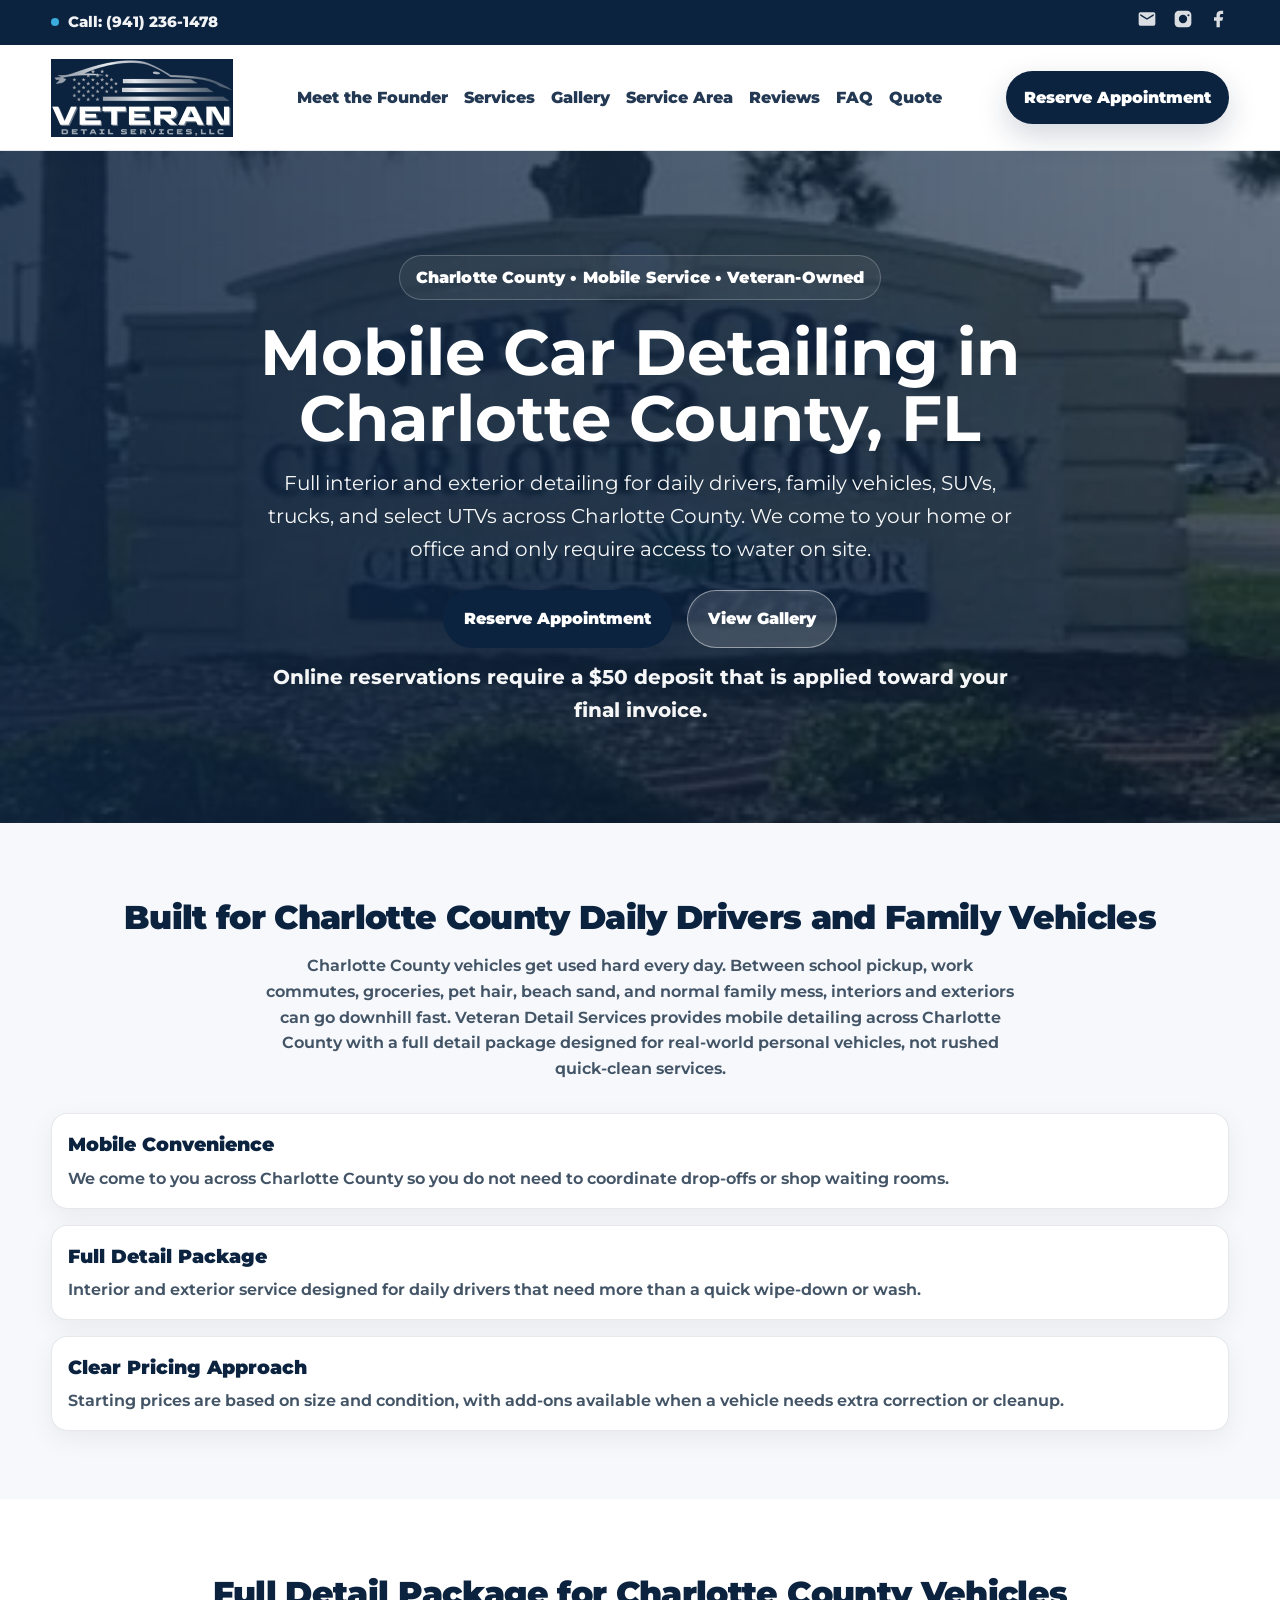
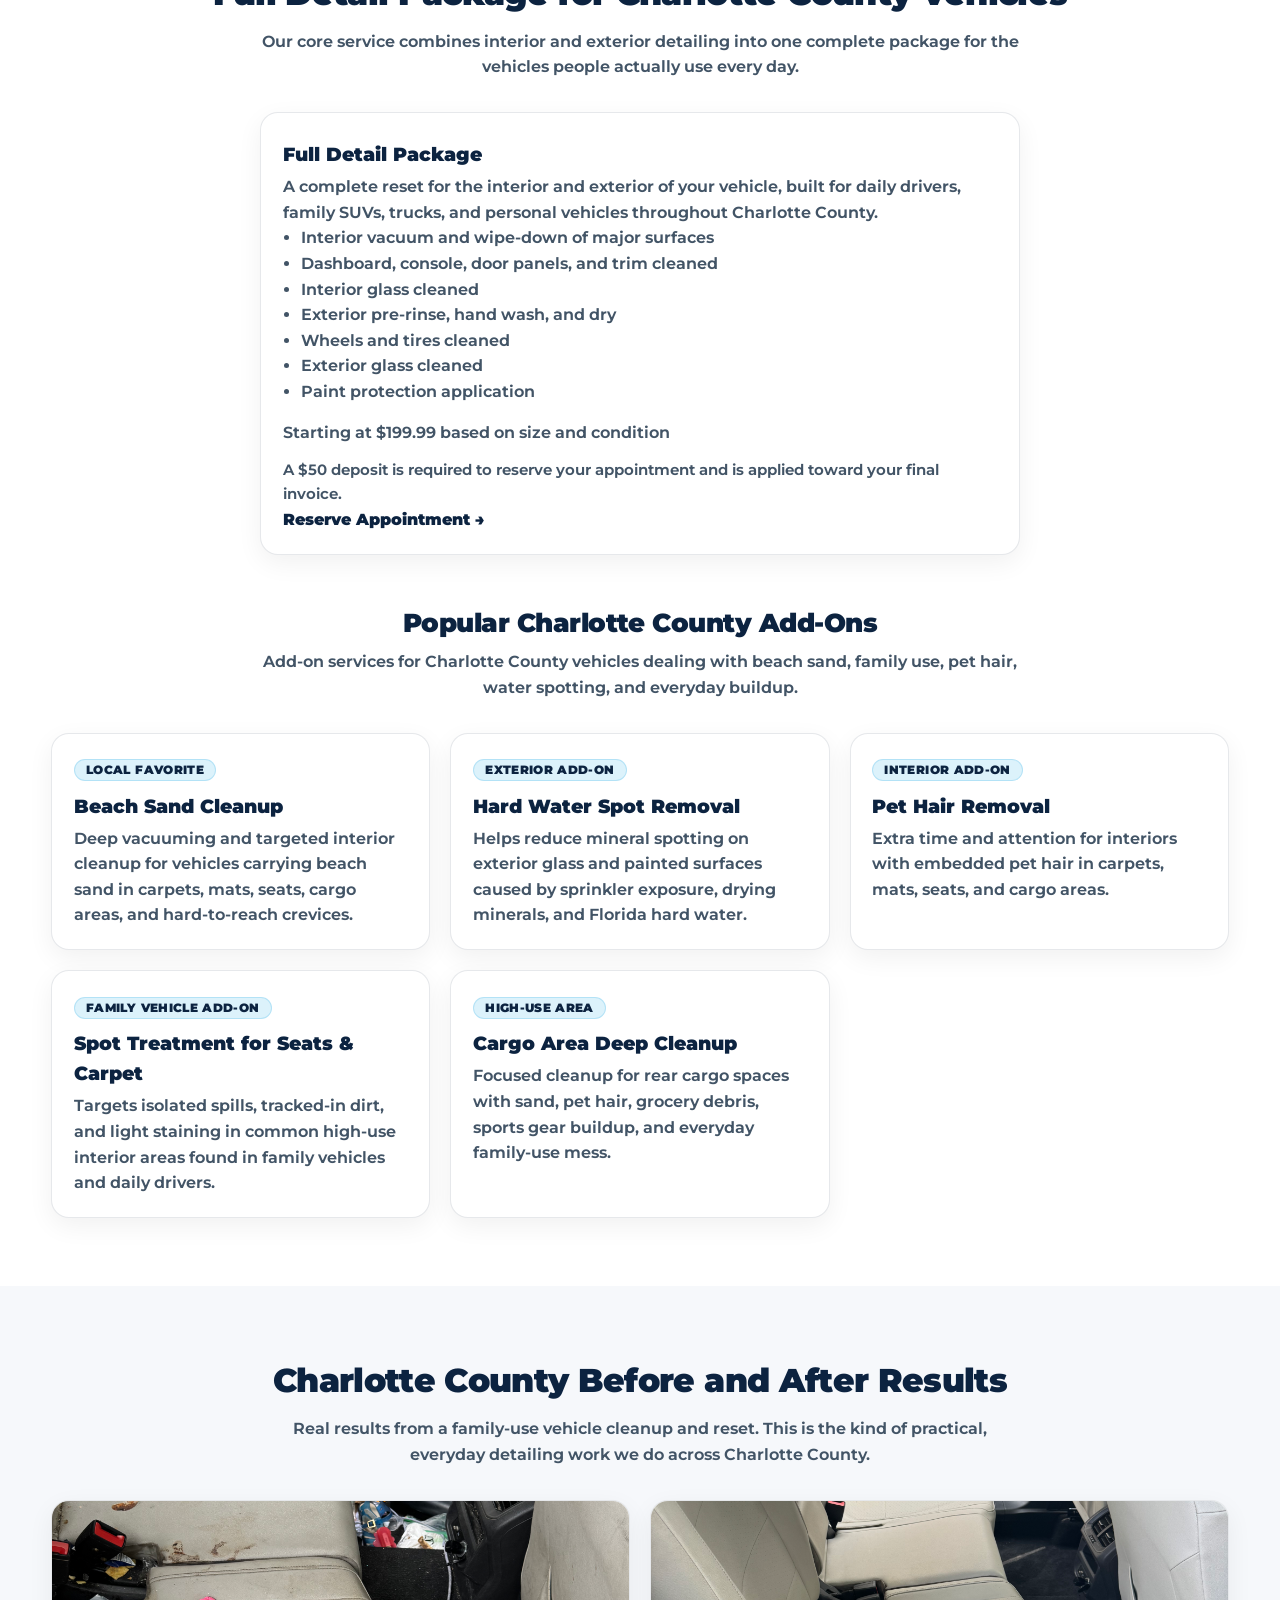
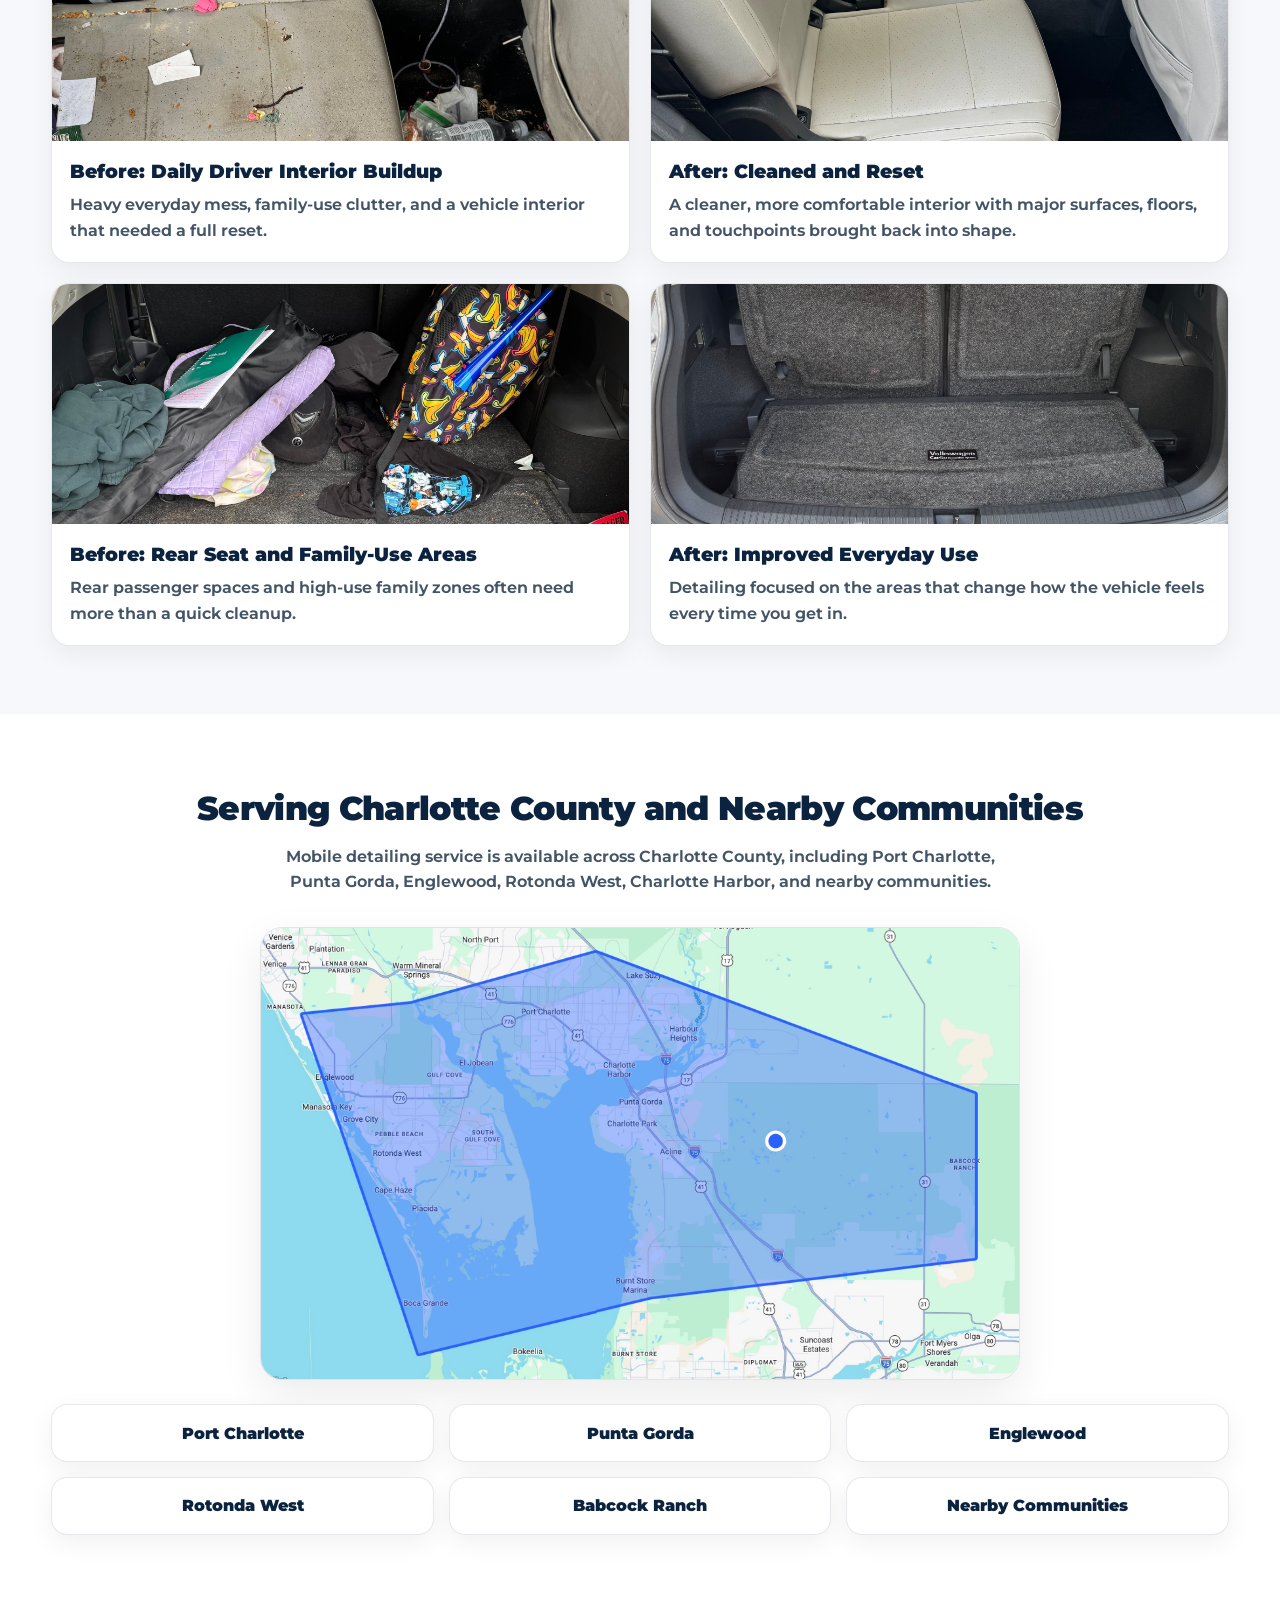
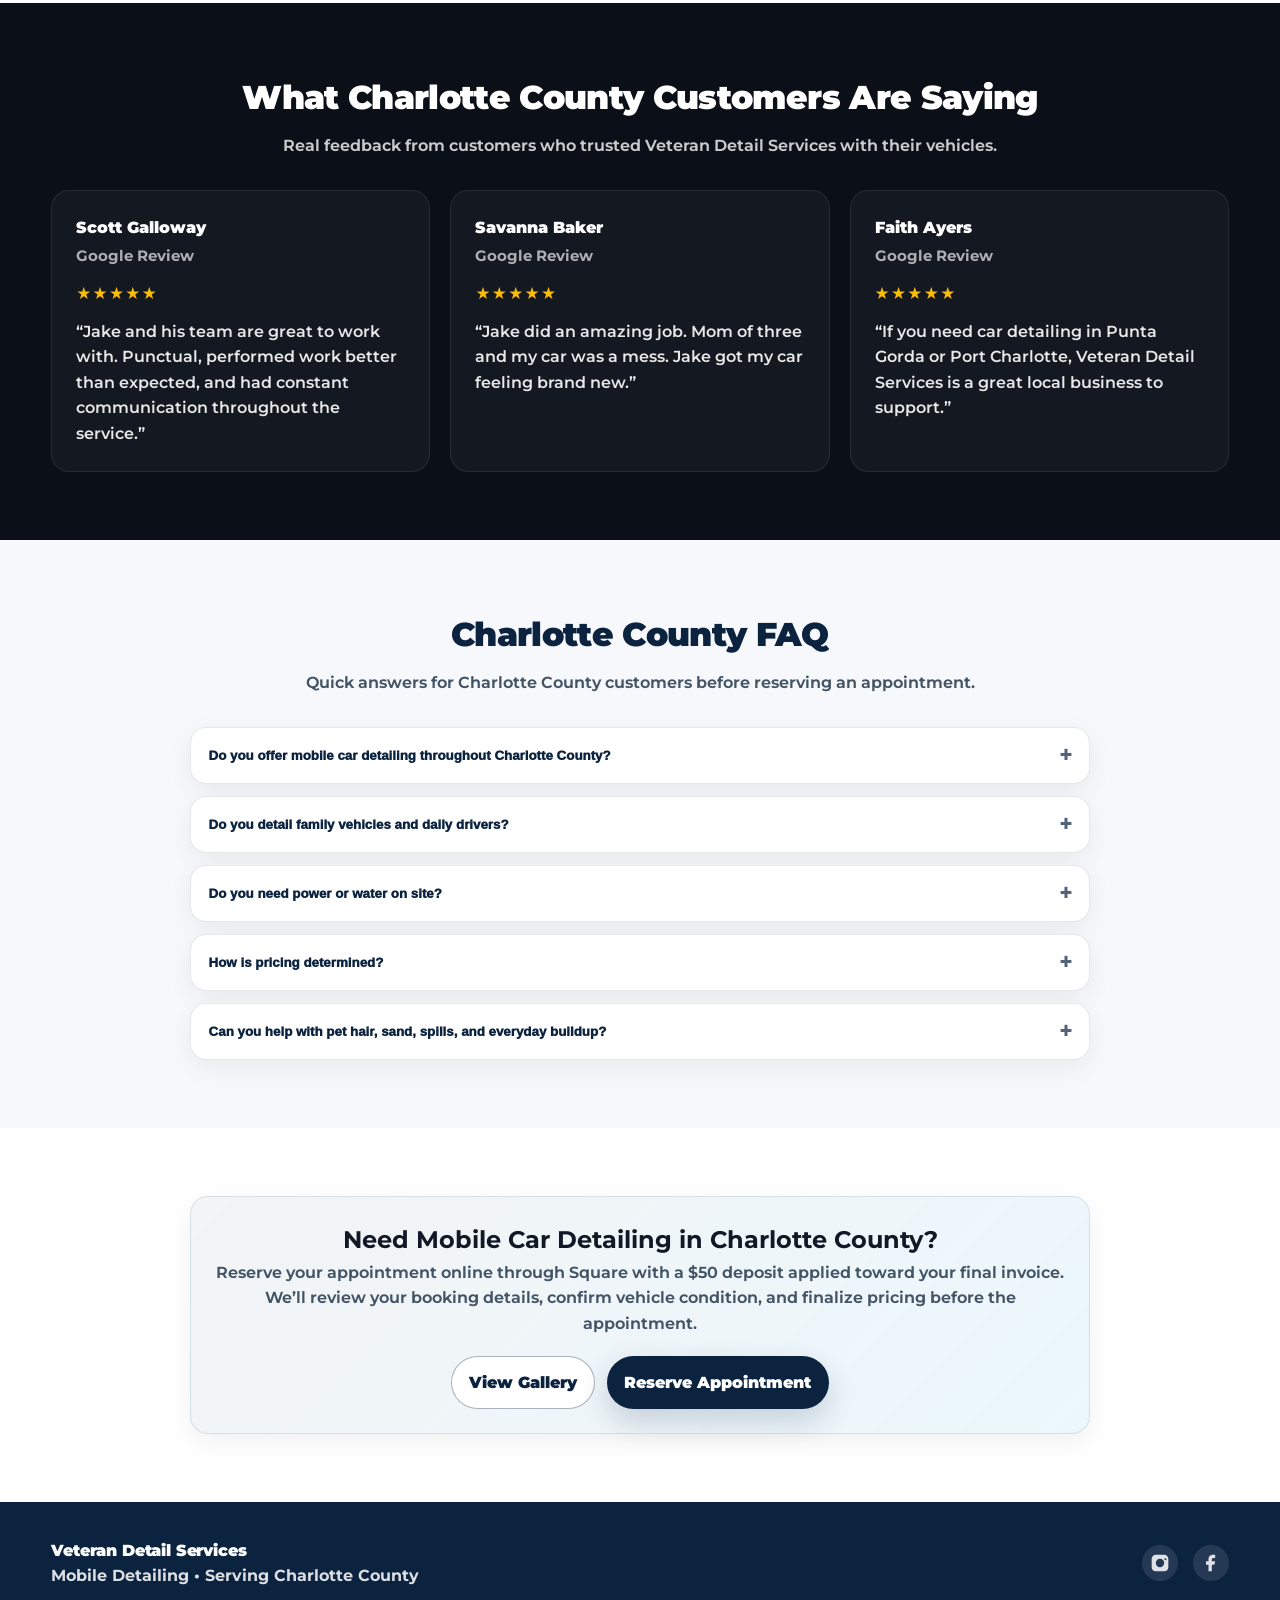
==== commit 8031c9e3: "added booking form" ====
--- a/charlotte-county-car-detailing.html
+++ b/charlotte-county-car-detailing.html
@@ -346,7 +346,9 @@
         </nav>
 
         <div class="nav-cta">
-          <a href="contact.html" class="btn-primary">Request Quote</a>
+          <a href="https://veteran-detail-services.square.site" class="btn-primary" target="_blank" rel="noopener">
+            Reserve Appointment
+          </a>
         </div>
       </div>
     </header>
@@ -363,9 +365,14 @@
             </p>
 
             <div class="county-hero-buttons">
-              <a href="contact.html" class="btn-primary large">Request Quote</a>
+              <a href="https://veteran-detail-services.square.site" class="btn-primary large" target="_blank" rel="noopener">
+                Reserve Appointment
+              </a>
               <a href="gallery.html" class="btn-secondary large">View Gallery</a>
             </div>
+            <p class="deposit-note">
+              Online reservations require a $50 deposit that is applied toward your final invoice.
+            </p>
           </div>
         </div>
       </section>
@@ -433,7 +440,12 @@
               </ul>
 
               <p class="card-meta">Starting at $199.99 based on size and condition</p>
-              <a class="card-link" href="contact.html">Request Quote →</a>
+              <p class="mini-note">
+                A $50 deposit is required to reserve your appointment and is applied toward your final invoice.
+              </p>
+              <a class="card-link" href="https://veteran-detail-services.square.site" target="_blank" rel="noopener">
+                Reserve Appointment →
+              </a>
             </article>
           </div>
 
@@ -640,7 +652,7 @@
         <div class="container">
           <div class="section-header center">
             <h2 class="section-title center">Charlotte County FAQ</h2>
-            <p class="section-subtitle center">Quick answers for Charlotte County customers before requesting a quote.</p>
+            <p class="section-subtitle center">Quick answers for Charlotte County customers before reserving an appointment.</p>
           </div>
 
           <div class="faq">
@@ -706,11 +718,14 @@
           <div class="founder-mission" style="max-width: 900px; margin: 0 auto; text-align: center;">
             <h2>Need Mobile Car Detailing in Charlotte County?</h2>
             <p>
-              Request a quote and we’ll review your vehicle, confirm its condition, and recommend the right service and add-ons for your needs.
+              Reserve your appointment online through Square with a $50 deposit applied toward your final invoice.
+              We’ll review your booking details, confirm vehicle condition, and finalize pricing before the appointment.
             </p>
             <div class="founder-actions" style="justify-content: center;">
               <a href="gallery.html" class="btn-secondary dark">View Gallery</a>
-              <a href="contact.html" class="btn-primary">Request Quote</a>
+              <a href="https://veteran-detail-services.square.site" class="btn-primary" target="_blank" rel="noopener">
+                Reserve Appointment
+              </a>
             </div>
           </div>
         </div>
@@ -759,7 +774,9 @@
     <div class="mobile-cta-bar" aria-label="Quick contact actions">
       <a class="mobile-cta-btn primary" href="tel:+19412361478">Call</a>
       <a class="mobile-cta-btn" href="sms:+19412361478">Text</a>
-      <a class="mobile-cta-btn accent" href="contact.html">Quote</a>
+      <a class="mobile-cta-btn accent" href="https://veteran-detail-services.square.site" target="_blank" rel="noopener">
+        Reserve
+      </a>
     </div>
 
     <script src="assets/js/main.js"></script>
--- a/assets/css/styles.css
+++ b/assets/css/styles.css
@@ -851,6 +851,34 @@
   max-width: 760px;
 }
 
+.deposit-note{
+  margin-top: 0.85rem;
+  color: rgba(255,255,255,0.92);
+  font-weight: 750;
+  font-size: 0.98rem;
+}
+
+.booking-cta-box{
+  margin: 1.25rem 0;
+  padding: 1.35rem;
+  border-radius: 18px;
+  border: 1px solid rgba(12,35,64,0.10);
+  background: linear-gradient(135deg, rgba(61,180,231,0.10), rgba(12,35,64,0.06));
+  box-shadow: var(--shadow-sm);
+}
+
+.booking-cta-box h3{
+  color: var(--navy);
+  font-weight: 950;
+  margin-bottom: 0.35rem;
+}
+
+.booking-cta-box p{
+  color: var(--muted);
+  font-weight: 650;
+  margin-bottom: 1rem;
+}
+
 @media (max-width: 768px) {
   #services .addon-cards{
     display: grid !important;
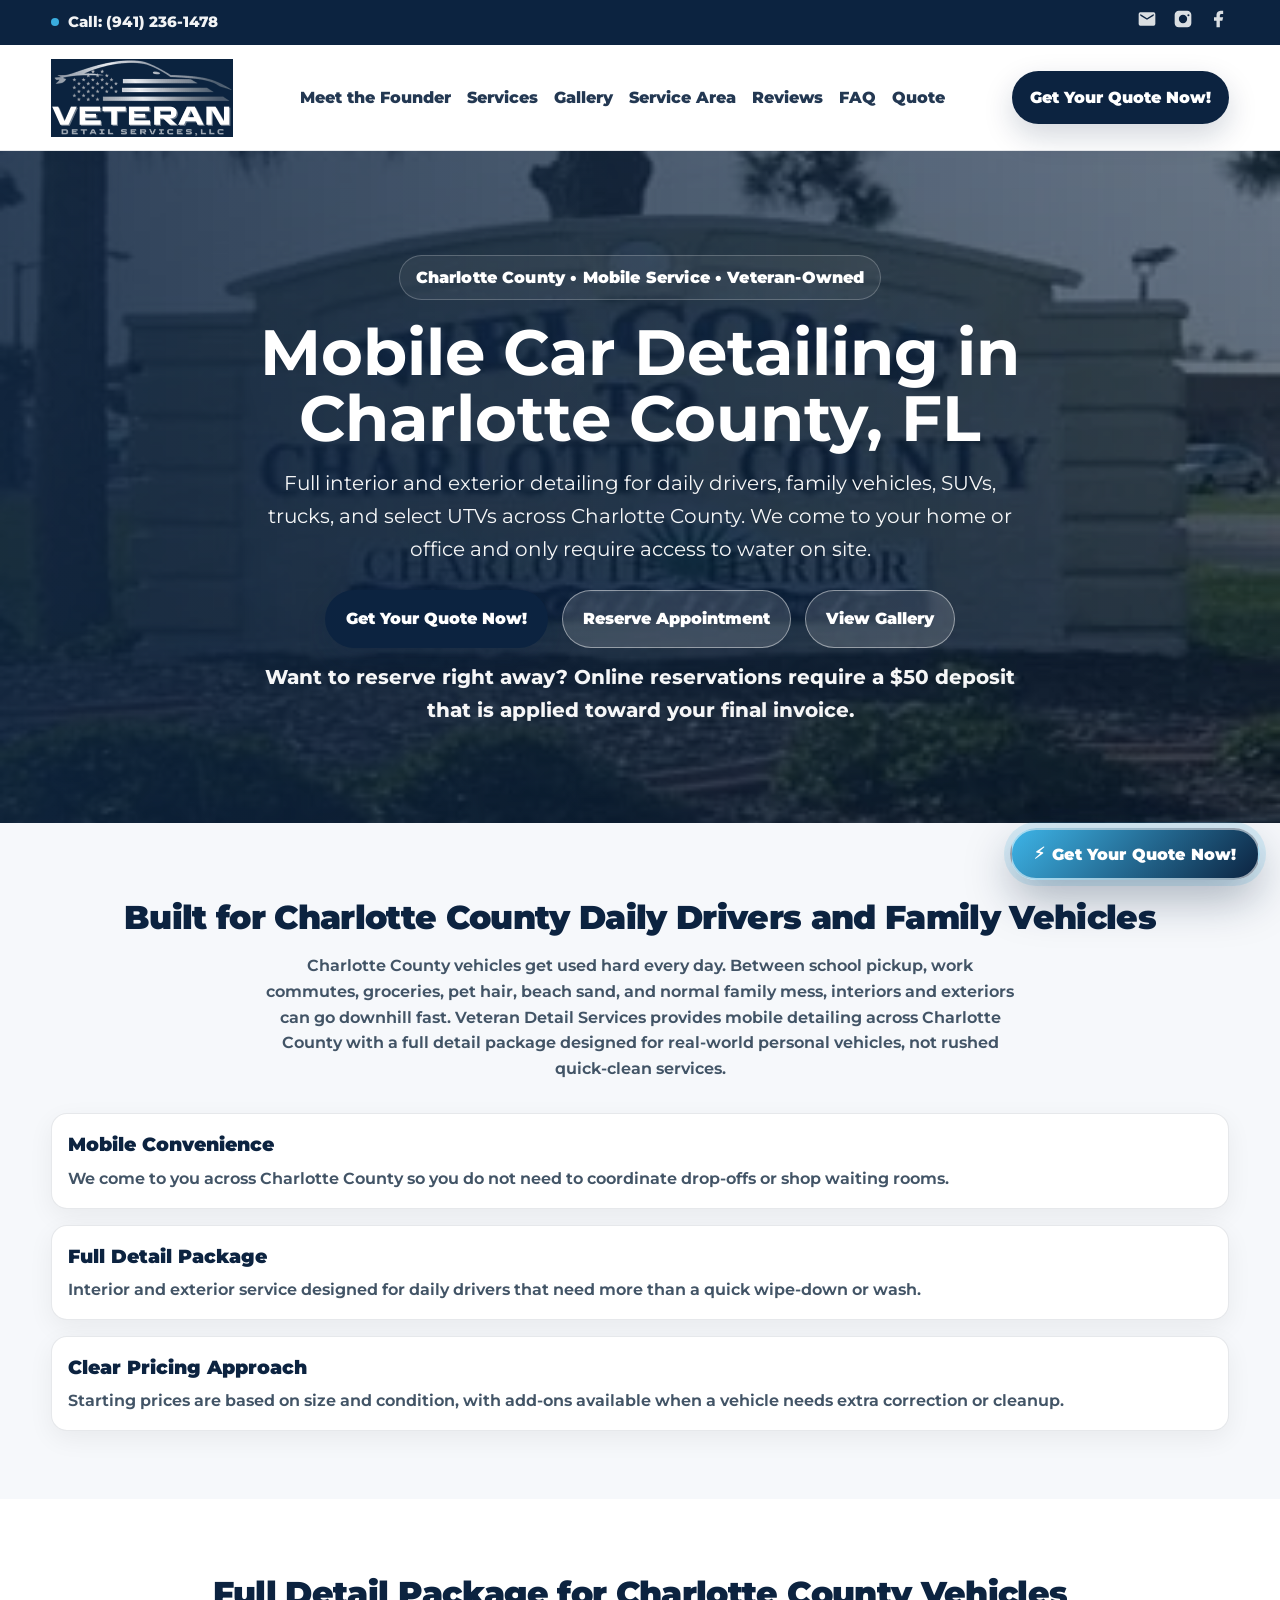
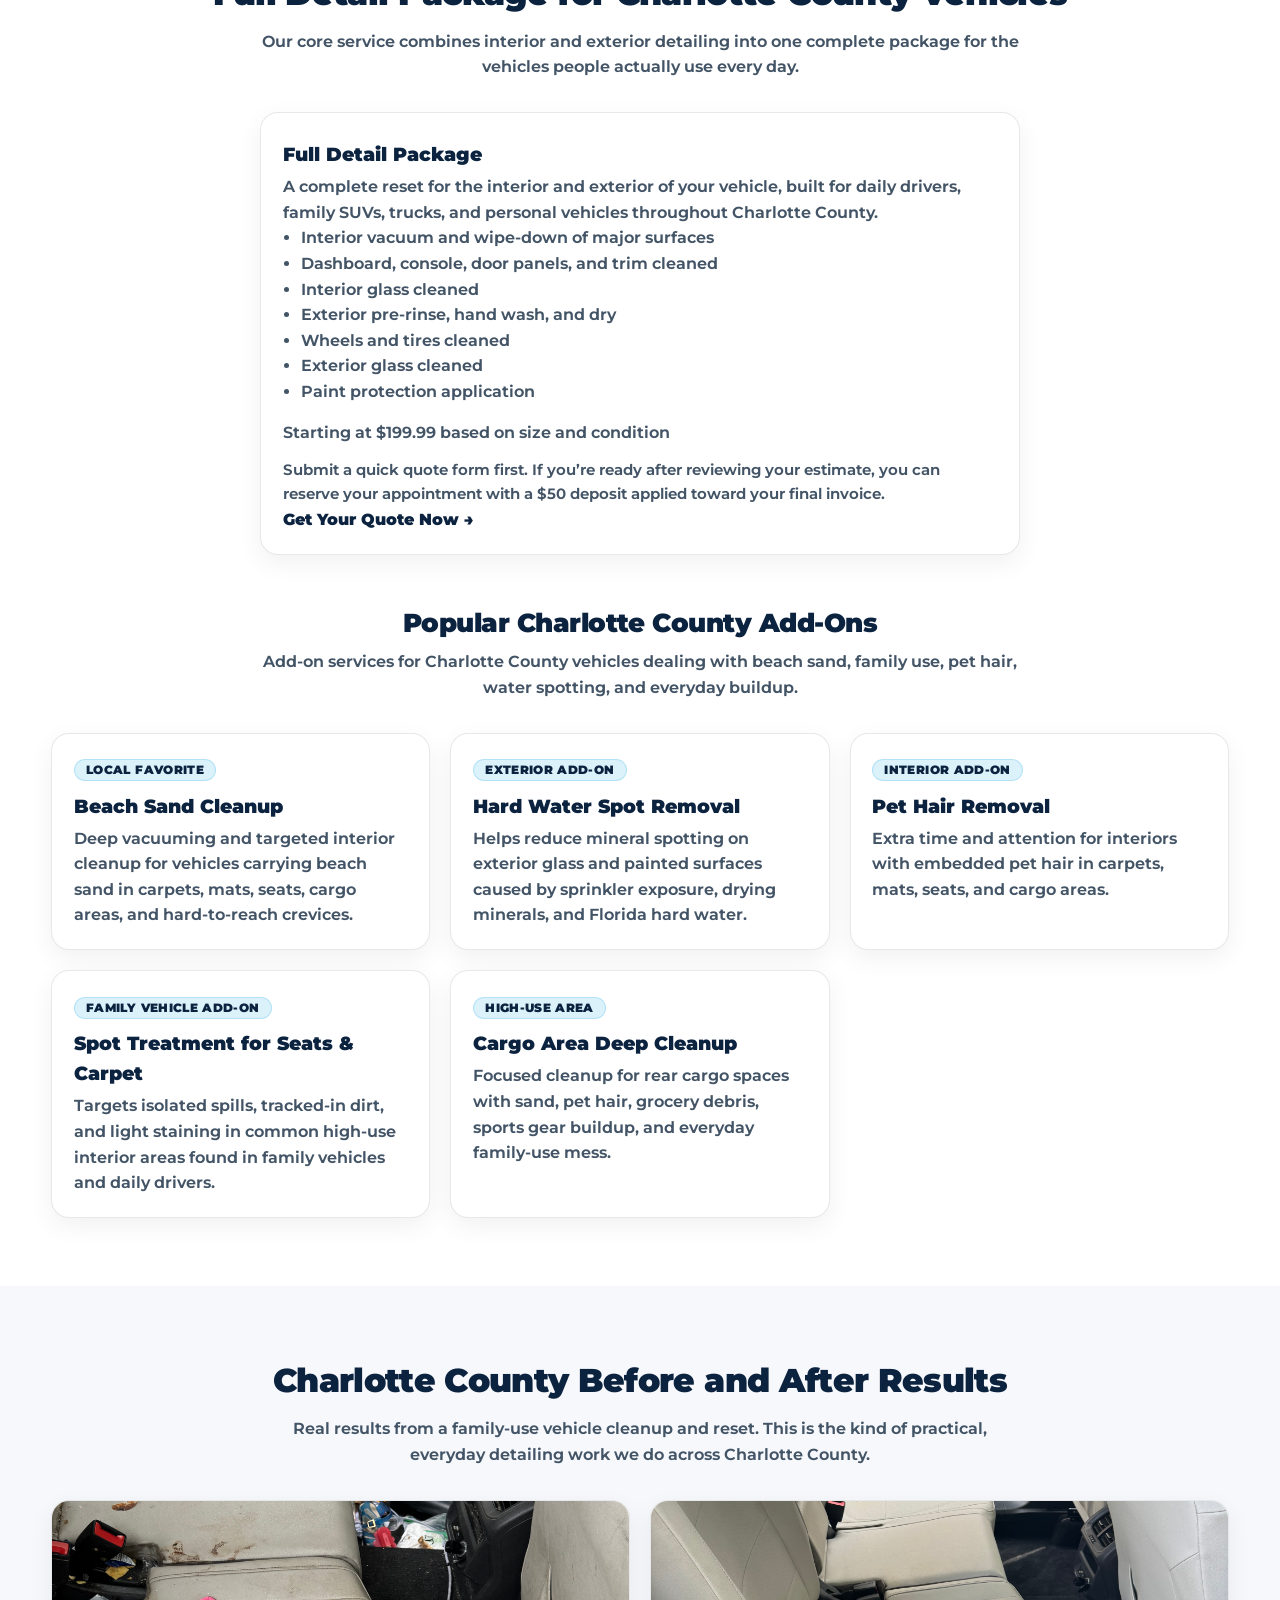
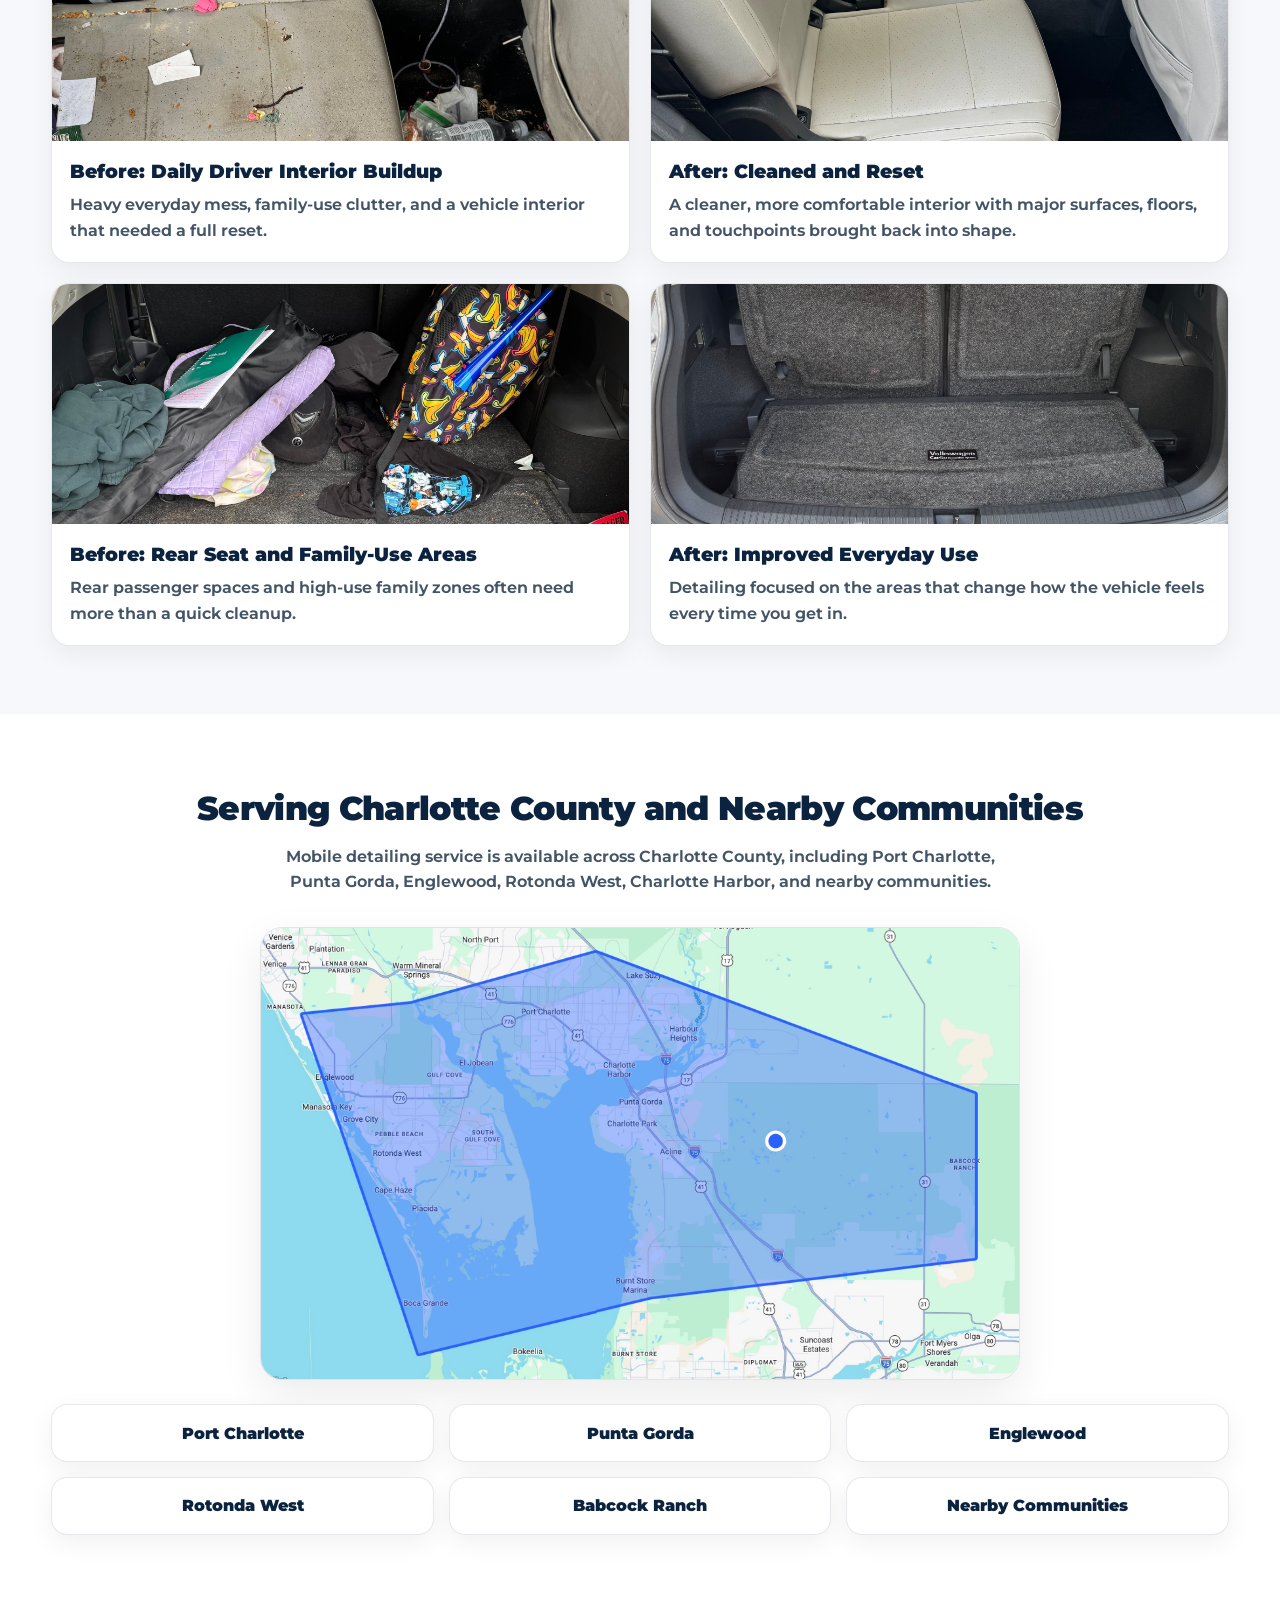
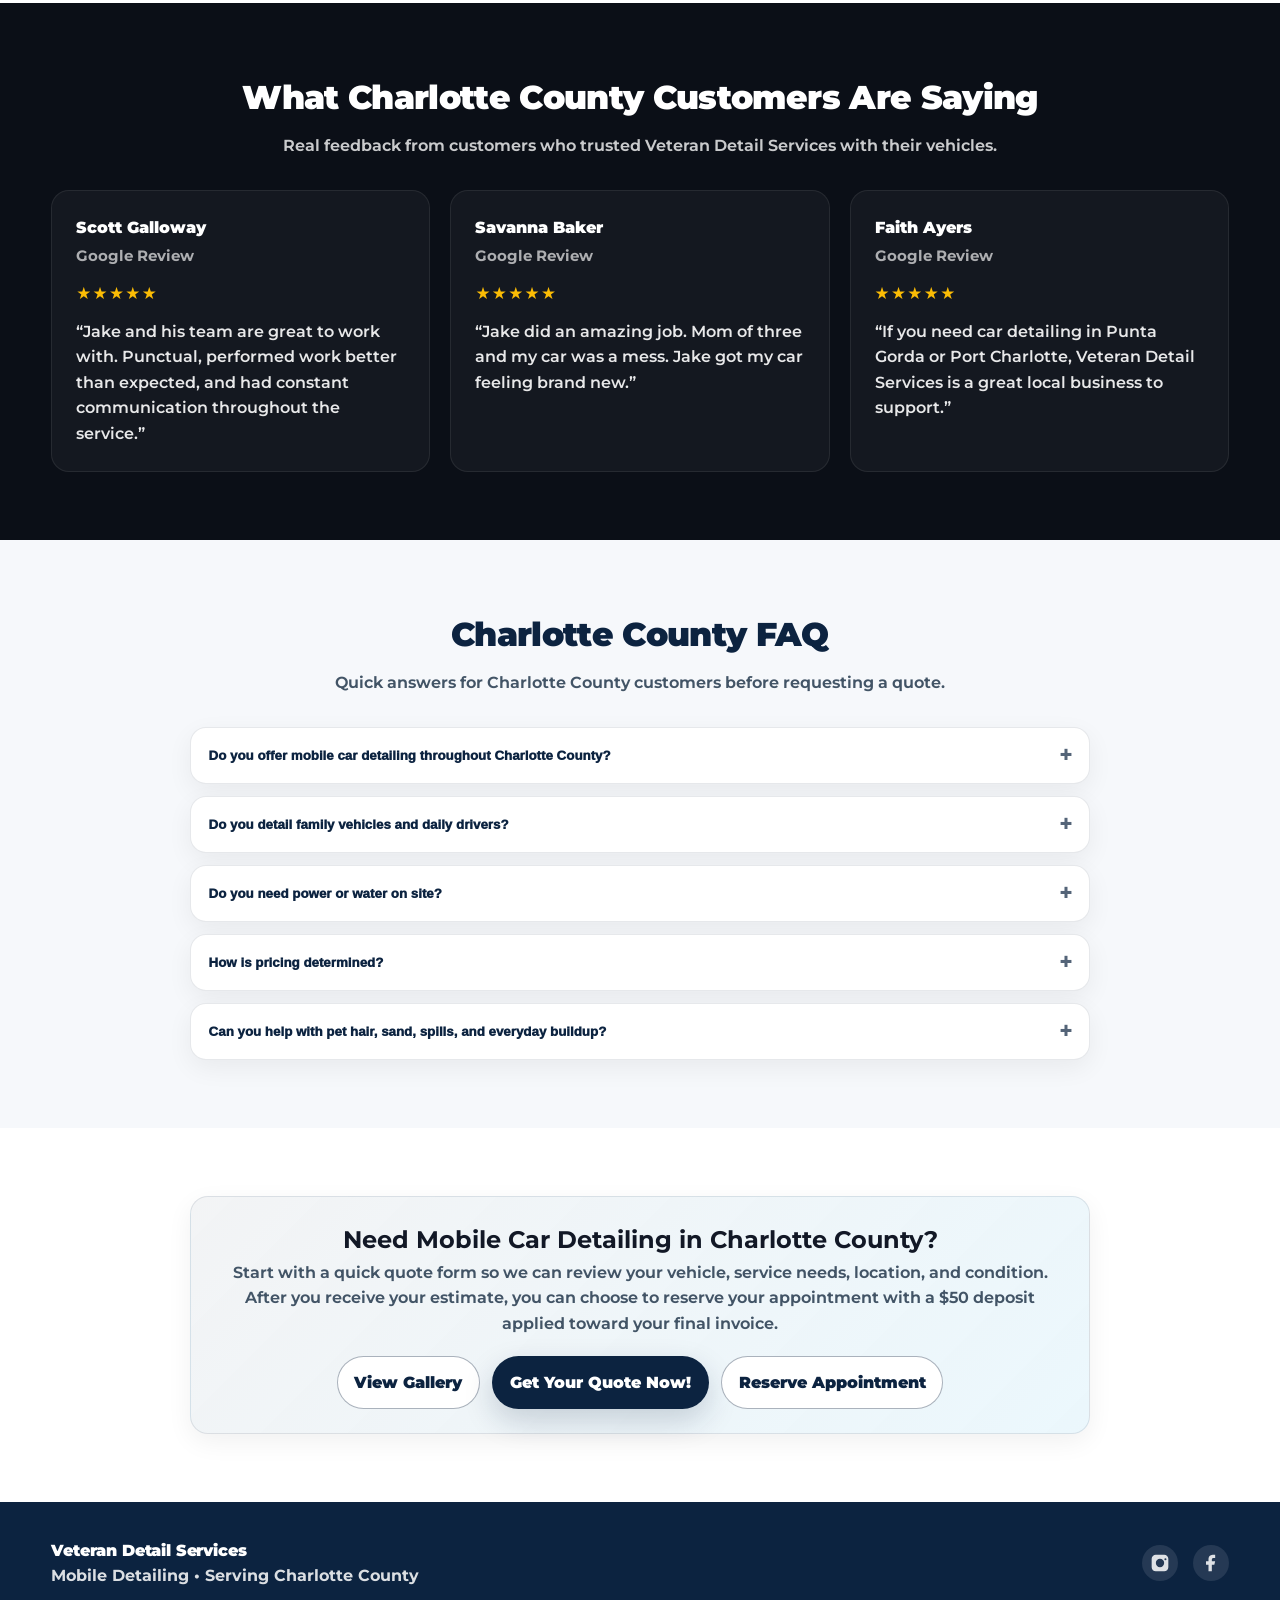
==== commit 7516ccee: "Returned the Quote Tabs." ====
--- a/charlotte-county-car-detailing.html
+++ b/charlotte-county-car-detailing.html
@@ -346,8 +346,8 @@
         </nav>
 
         <div class="nav-cta">
-          <a href="https://veteran-detail-services.square.site" class="btn-primary" target="_blank" rel="noopener">
-            Reserve Appointment
+          <a href="contact.html" class="btn-primary">
+            Get Your Quote Now!
           </a>
         </div>
       </div>
@@ -365,13 +365,17 @@
             </p>
 
             <div class="county-hero-buttons">
-              <a href="https://veteran-detail-services.square.site" class="btn-primary large" target="_blank" rel="noopener">
+              <a href="contact.html" class="btn-primary large">
+                Get Your Quote Now!
+              </a>
+              <a href="https://veteran-detail-services.square.site" class="btn-secondary large" target="_blank" rel="noopener">
                 Reserve Appointment
               </a>
               <a href="gallery.html" class="btn-secondary large">View Gallery</a>
             </div>
+
             <p class="deposit-note">
-              Online reservations require a $50 deposit that is applied toward your final invoice.
+              Want to reserve right away? Online reservations require a $50 deposit that is applied toward your final invoice.
             </p>
           </div>
         </div>
@@ -441,10 +445,10 @@
 
               <p class="card-meta">Starting at $199.99 based on size and condition</p>
               <p class="mini-note">
-                A $50 deposit is required to reserve your appointment and is applied toward your final invoice.
-              </p>
-              <a class="card-link" href="https://veteran-detail-services.square.site" target="_blank" rel="noopener">
-                Reserve Appointment →
+                Submit a quick quote form first. If you’re ready after reviewing your estimate, you can reserve your appointment with a $50 deposit applied toward your final invoice.
+              </p>
+              <a class="card-link" href="contact.html">
+                Get Your Quote Now →
               </a>
             </article>
           </div>
@@ -652,7 +656,7 @@
         <div class="container">
           <div class="section-header center">
             <h2 class="section-title center">Charlotte County FAQ</h2>
-            <p class="section-subtitle center">Quick answers for Charlotte County customers before reserving an appointment.</p>
+            <p class="section-subtitle center">Quick answers for Charlotte County customers before requesting a quote.</p>
           </div>
 
           <div class="faq">
@@ -717,16 +721,19 @@
         <div class="container">
           <div class="founder-mission" style="max-width: 900px; margin: 0 auto; text-align: center;">
             <h2>Need Mobile Car Detailing in Charlotte County?</h2>
-            <p>
-              Reserve your appointment online through Square with a $50 deposit applied toward your final invoice.
-              We’ll review your booking details, confirm vehicle condition, and finalize pricing before the appointment.
-            </p>
-            <div class="founder-actions" style="justify-content: center;">
-              <a href="gallery.html" class="btn-secondary dark">View Gallery</a>
-              <a href="https://veteran-detail-services.square.site" class="btn-primary" target="_blank" rel="noopener">
-                Reserve Appointment
-              </a>
-            </div>
+              <p>
+                Start with a quick quote form so we can review your vehicle, service needs, location, and condition.
+                After you receive your estimate, you can choose to reserve your appointment with a $50 deposit applied toward your final invoice.
+              </p>
+              <div class="founder-actions" style="justify-content: center;">
+                <a href="gallery.html" class="btn-secondary dark">View Gallery</a>
+                <a href="contact.html" class="btn-primary">
+                  Get Your Quote Now!
+                </a>
+                <a href="https://veteran-detail-services.square.site" class="btn-secondary dark" target="_blank" rel="noopener">
+                  Reserve Appointment
+                </a>
+              </div>
           </div>
         </div>
       </section>
@@ -774,10 +781,14 @@
     <div class="mobile-cta-bar" aria-label="Quick contact actions">
       <a class="mobile-cta-btn primary" href="tel:+19412361478">Call</a>
       <a class="mobile-cta-btn" href="sms:+19412361478">Text</a>
-      <a class="mobile-cta-btn accent" href="https://veteran-detail-services.square.site" target="_blank" rel="noopener">
-        Reserve
+      <a class="mobile-cta-btn accent" href="contact.html">
+        Quote
       </a>
     </div>
+
+    <a href="contact.html" class="floating-quote-btn" aria-label="Get your quote now">
+      Get Your Quote Now!
+    </a>
 
     <script src="assets/js/main.js"></script>
 
--- a/assets/css/styles.css
+++ b/assets/css/styles.css
@@ -1708,6 +1708,91 @@
 }
 
 /* =========================
+   FLOATING QUOTE BUTTON
+========================= */
+.floating-quote-btn{
+  position: fixed;
+  right: 1.25rem;
+  bottom: 1.25rem;
+  z-index: 1000;
+
+  display: inline-flex;
+  align-items: center;
+  justify-content: center;
+  gap: 0.45rem;
+
+  padding: 1rem 1.35rem;
+  border-radius: 999px;
+
+  background: linear-gradient(135deg, var(--sky), var(--navy));
+  color: #fff;
+  border: 2px solid rgba(255,255,255,0.55);
+
+  font-weight: 950;
+  font-size: 1.02rem;
+  line-height: 1;
+  letter-spacing: 0.01em;
+
+  box-shadow:
+    0 18px 46px rgba(12,35,64,0.34),
+    0 0 0 6px rgba(61,180,231,0.16);
+
+  transition: transform 0.15s ease, box-shadow 0.2s ease, filter 0.2s ease;
+  animation: quotePulse 2.4s ease-in-out infinite;
+}
+
+.floating-quote-btn::before{
+  content: "⚡";
+  font-size: 1rem;
+}
+
+.floating-quote-btn:hover{
+  transform: translateY(-3px) scale(1.03);
+  filter: brightness(1.04);
+  box-shadow:
+    0 22px 54px rgba(12,35,64,0.42),
+    0 0 0 8px rgba(61,180,231,0.20);
+}
+
+.floating-quote-btn:focus{
+  outline: none;
+  box-shadow:
+    var(--focus),
+    0 18px 46px rgba(12,35,64,0.34);
+}
+
+@keyframes quotePulse{
+  0%, 100%{
+    box-shadow:
+      0 18px 46px rgba(12,35,64,0.34),
+      0 0 0 6px rgba(61,180,231,0.16);
+  }
+  50%{
+    box-shadow:
+      0 20px 52px rgba(12,35,64,0.42),
+      0 0 0 10px rgba(61,180,231,0.24);
+  }
+}
+
+/* Mobile placement: sits above the mobile CTA bar */
+@media (max-width: 768px){
+  .floating-quote-btn{
+    left: 50%;
+    right: auto;
+    bottom: 6.25rem;
+    transform: translateX(-50%);
+    width: calc(100% - 2rem);
+    max-width: 420px;
+    padding: 1rem 1.1rem;
+    font-size: 1rem;
+  }
+
+  .floating-quote-btn:hover{
+    transform: translateX(-50%) translateY(-2px) scale(1.01);
+  }
+}
+
+/* =========================
    RESPONSIVE
 ========================= */
 @media (max-width: 1000px){
